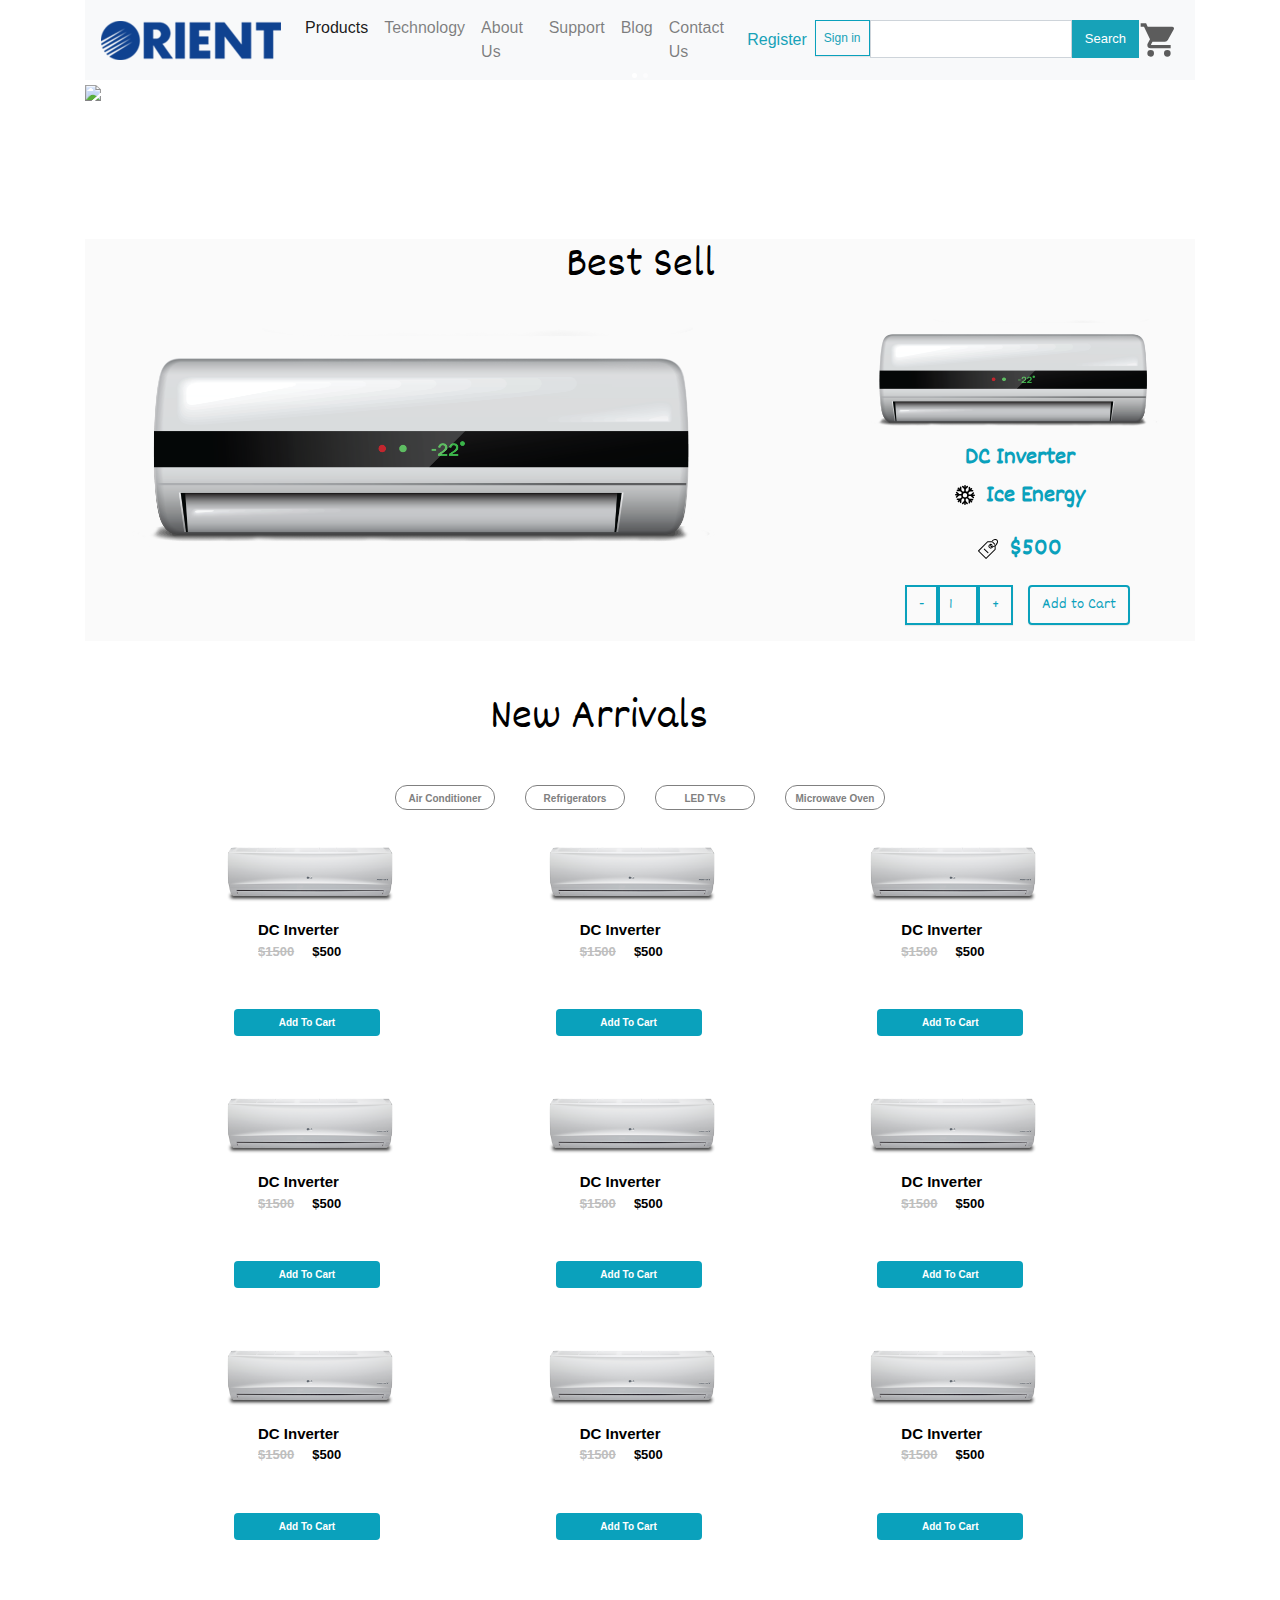
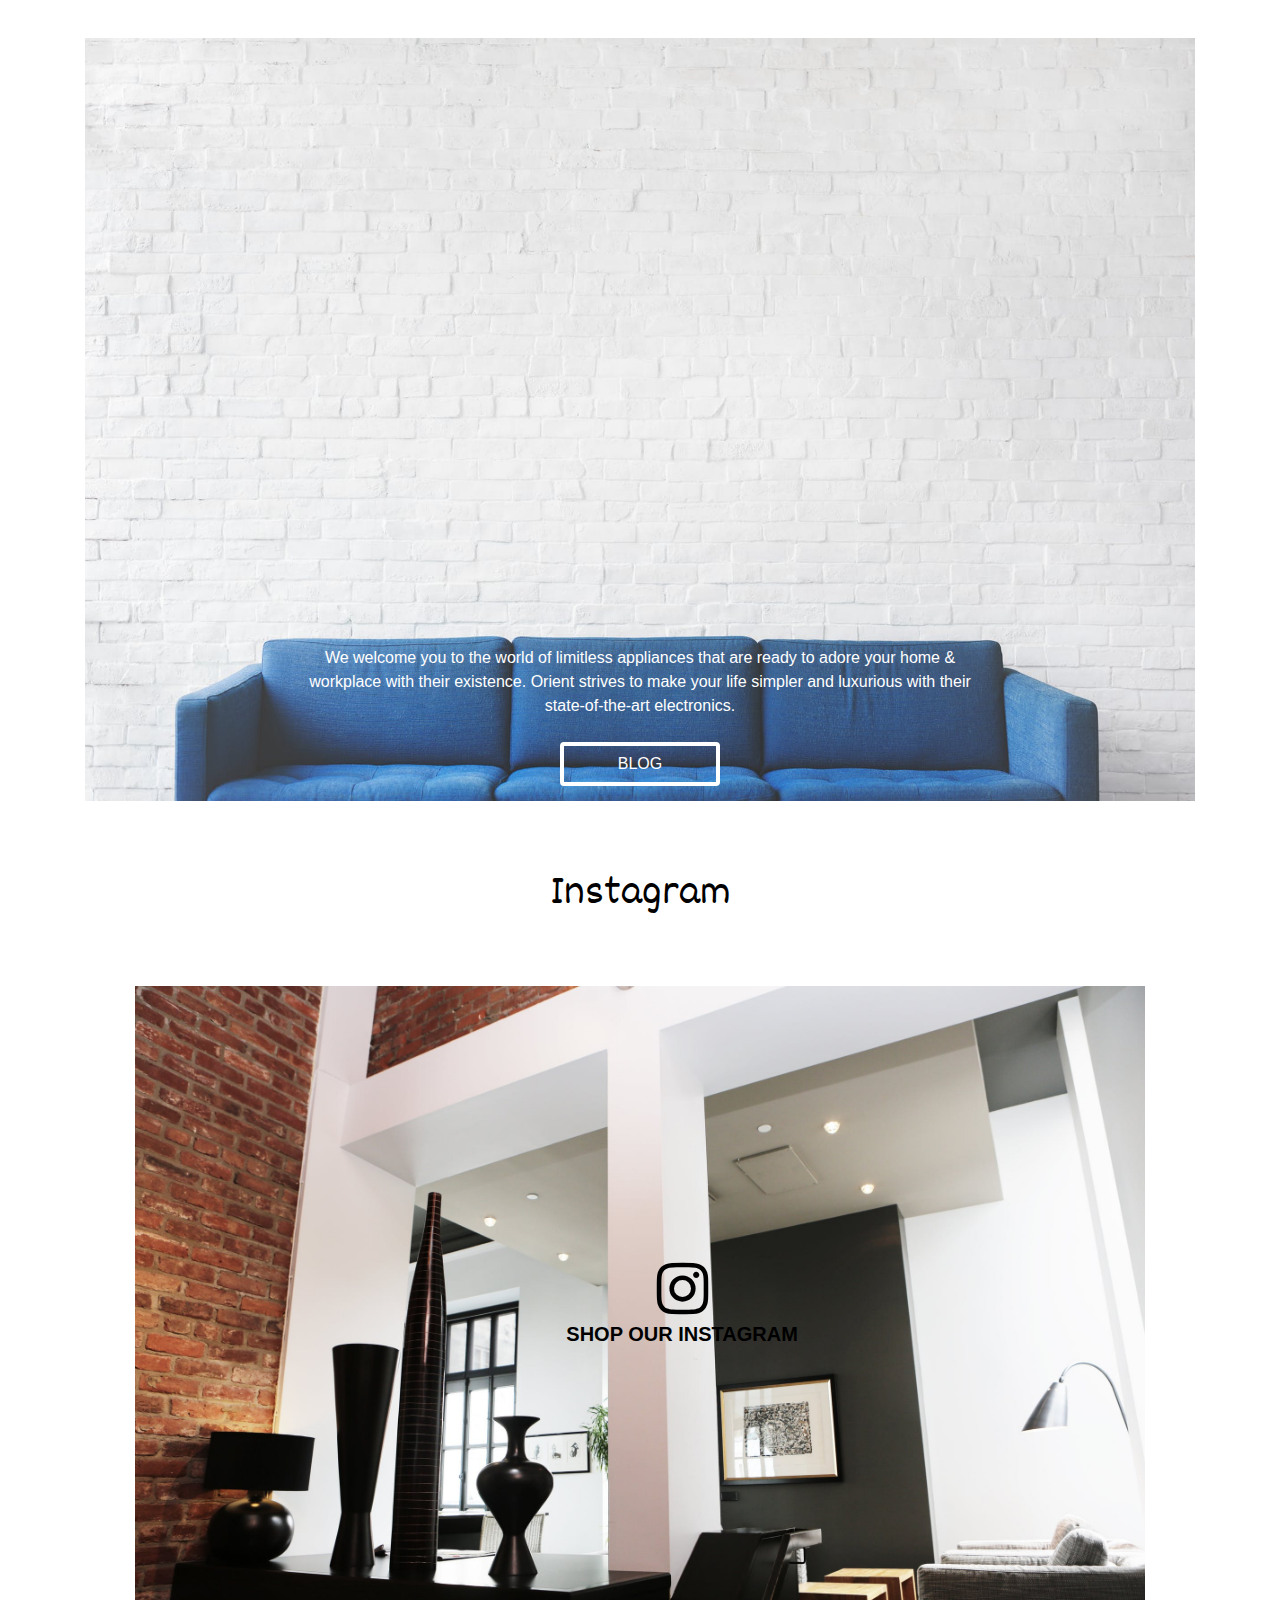
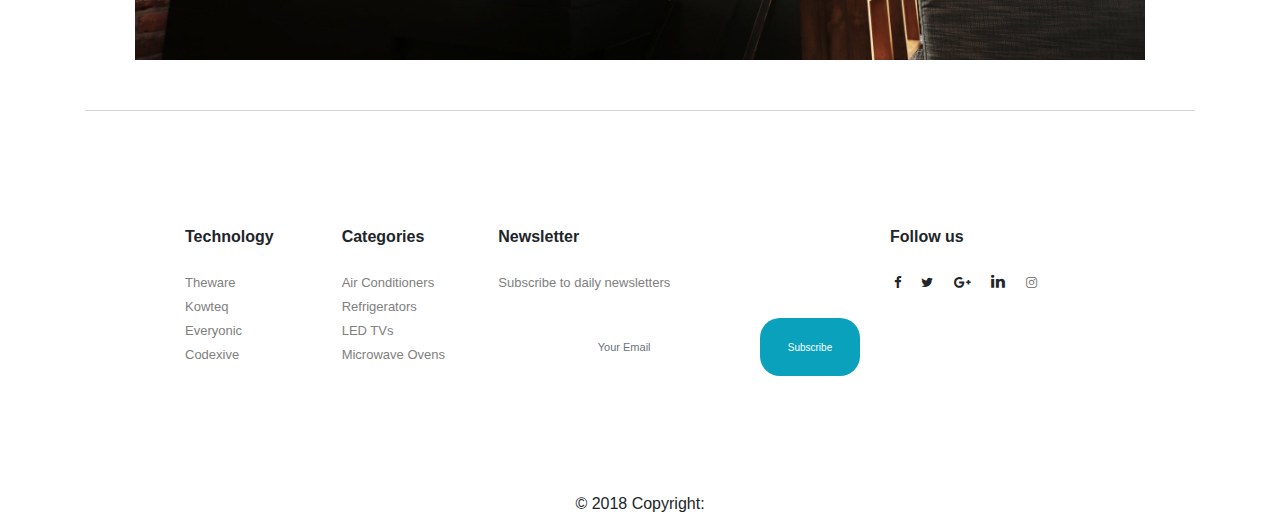
==== index.html @ 78e3f556 "fixes" ====
<!doctype html>
<html class="no-js" lang="">
<head>
    <meta charset="utf-8">
    <meta http-equiv="x-ua-compatible" content="ie=edge">
    <title> BrainX Website Design</title>
    <meta name="description" content="">
    <meta name="viewport" content="width=device-width, initial-scale=1, shrink-to-fit=no">
    <link rel="manifest" href="site.webmanifest">
    <link rel="apple-touch-icon" href="img/icon.png">
    <link rel="stylesheet" href="https://maxcdn.bootstrapcdn.com/bootstrap/4.1.3/css/bootstrap.min.css">
    <link rel="stylesheet" href="https://cdnjs.cloudflare.com/ajax/libs/font-awesome/4.7.0/css/font-awesome.min.css">
    <link href='https://fonts.googleapis.com/css?family=Dekko' rel='stylesheet'>
    <link rel="stylesheet" href="css/normalize.css">
    <link rel="stylesheet" href="css/main.css">
    <link rel="stylesheet" href="css/style.css">
    <link rel="stylesheet" href="css/home.css">
</head>
<body>
  <header>
    <div class="container">
      <div class="navbar navbar-expand-sm bg-light navbar-light shadow-sm main-nav">
        <div class="navbar-header">
          <a class="navbar-brand" href="#">
            <img src="logo.png">
          </a>
        </div>
        <button class="navbar-toggler" type="button" data-toggle="collapse" data-target="#collapsibleNavbar">
          <span class="navbar-toggler-icon"></span>
        </button>
        <div class="collapse navbar-collapse" id="collapsibleNavbar">
          <ul class="navbar-nav">
            <li id="products" class="nav-item">
              <a class="nav-link active" href="#">Products</a>
            </li>
            <li class="nav-item">
              <a class="nav-link" href="#">Technology</a>
            </li>
            <li class="nav-item">
              <a class="nav-link" href="#">About Us</a>
            </li>
            <li class="nav-item">
              <a class="nav-link" href="#">Support</a>
            </li>
            <li class="nav-item">
              <a class="nav-link" href="#">Blog</a>
            </li>
            <li class="nav-item">
              <a class="nav-link" href="#">Contact Us</a>
            </li>
          </ul>
          <ul class="navbar-nav ml-auto">
            <li class="nav-item">
              <a class="nav-link text-info" href="#">Register</a>
            </li>
            <li class="nav-item">
              <button class="btn no-border-radius nav-link text-info signin-btn">Sign in</button>
            </li>
            <li class="nav-item">
              <div class="input-group">
                <input type="text" class="form-control no-border-radius">
                <button class="btn btn-info no-border-radius search-btn" type="submit">Search</button>
              </div>
            </li>
            <li class="navbar-item">
              <a href="#">
                <img src="img/cart.svg" style="width:40px;">
              </a>
            </li>
          </ul>
        </div>
      </div>
    </div>
  </header>
  <main>
    <div class="container">
      <div id="items" style="display:none;">
        <div class="navbar navbar-expand-sm bg-light navbar-light products-nav">
          <ul class="navbar-nav">
            <li class="nav-item products-navbar-item">
              <a class="nav-link active" href="#">
                <img class="product-img" src="img/airconditioner3.png">
                Air Conditioner
              </a>
            </li>
            <li class="nav-item products-navbar-item">
              <a class="nav-link" href="#">
                <img class="product-img" src="img/refrigerator.png">
                Refrigerator
              </a>
            </li>
            <li class="nav-item products-navbar-item">
              <a class="nav-link" href="#">
                <img class="product-img" src="img/led.png">
                LED TV
              </a>
            </li>
          </ul>
        </div>
      </div>
      <div id="demo" class="carousel slide" data-ride="carousel">
        <ul class="carousel-indicators">
          <li  data-target="#demo" data-slide-to="0" class="active"></li>
          <li data-target="#demo" data-slide-to="1"></li>
        </ul>
        <div class="carousel-inner">
          <div class="carousel-item active">
            <picture>
              <source media="(max-width: 650px)" srcset="img/header_image.png">
              <img src="img/header_image@2x.png">
            </picture>
            <div class="text-block">
              DC Inverter
              <div class="carousel-heading">
                Ice Energy
              </div>
              <div class="carousel-heading">
                $500
              </div>
              <div>
                <button class="btn btn-primary add">Add To Cart</button>
              </div>
            </div>
            <div class="carousel-caption">
              We welcome you to the world of limitless appliances that are ready to adore your home & workplace
              with their existence. Orient strives to make your life simpler and luxurious with their state-of-the-art electronics.
            </div>
          </div>
          <div class="carousel-item carousel-blog">
            <img src="img/blog.jpeg"  height="500" alt="image">
            <div class="text-block">
              DC Inverter
              <div class="carousel-heading">
                Ice Energy
              </div>
              <div class="carousel-heading">
                $500
              </div>
              <div>
                <button class="btn btn-primary add">Add To Cart</button>
              </div>
            </div>
            <div class="carousel-caption">
              We welcome you to the world of limitless appliances that are ready to adore your home & workplace
              with their existence. Orient strives to make your life simpler and luxurious with their state-of-the-art electronics.
            </div>
          </div>
        </div>
      </div>
      <br/>
      <div class="best-sell">
        <div>
          <h3 class="new-heading">
            Best Sell
          </h3>
        </div>
        <div class="row justify-content-center">
          <div class="col-md-8 col-12">
            <div>
            <img class="best-sell-item" src="img/img2@2x.png">
            </div>
          </div>
          <div class="col-md-4 col-12">
            <figure>
              <img src="img/img2.png">
              <figcaption class="best-item-text justify-content-center">
                  DC Inverter
                  <br/>
                  <p><img class="item-icon" src="img/ice.svg">&nbsp Ice Energy </p>
                  <p><img class="item-icon" src="img/tag.svg">&nbsp $500 </p>
                    <ul class="pagination">
                      <li><button class="btn no-border-radius inc_dec" id="minus">-</button></li>
                      <li>
                        <input class="no-border-radius inc_dec" type="number" id="quantity" name="quantity" value="1" style="width:40px;  height:40px; text-align:center;" readonly></input>
                      </li>
                      <li><button id="plus" class="btn no-border-radius inc_dec">+</button></li>
                      <li class="btn add-to-cart"  > Add to Cart</li>
                    </ul>
                </figcaption>
            </figure>
                </div>
        </div>
      </div>
      <div class="new-items">
        <h4 class="new-heading">New Arrivals</h4>
        <nav class="navbar navbar-expand-sm shadow-sm justify-content-center new-arrivals-navbar" >
          <ul id="pills" class="nav nav-pills">
            <li class="nav-item">
              <a>
              Air Conditioner
              </a>
            </li>
            <li class="nav-item">
              <a>
              Refrigerators
              </a>
            </li>
            <li class="nav-item">
              <a>
              LED TVs
              </a>
            </li>
            <li class="nav-item">
              <a>
              Microwave Oven
              </a>
            </li>
          </ul>
        </nav>
        <div class="row justify-content-center">
          <div class="col-md-4 col-12 col-sm-6 newarrival justify-content-center">
            <div>
              <img src="img/airconditioner3.png" >
            </div>
            <div>
              <div class=" mt-2 ml-5 new-item-description">
                DC Inverter
                <div class="price">
                  <strike>$1500</strike>
                  &nbsp &nbsp $500
                </div>
              </div>
              <button class="btn btn-default new-items-btn mt-5 ml-4 mb-5">
                Add  To Cart
              </button>
            </div>
          </div>
          <div class="col-md-4 col-12 col-sm-6 newarrival justify-content-center">
            <div>
              <img src="img/airconditioner3.png" >
            </div>
            <div>
              <div class=" mt-2 ml-5 new-item-description">
                DC Inverter
                <div class="price">
                  <strike>$1500</strike>
                  &nbsp &nbsp $500
                </div>
              </div>
              <button class="btn btn-default new-items-btn mt-5 ml-4 mb-5">
                Add  To Cart
              </button>
            </div>
          </div>
          <div class="col-md-4 col-12 col-sm-6 newarrival justify-content-center">
            <div>
              <img src="img/airconditioner3.png" >
            </div>
            <div>
              <div class=" mt-2 ml-5 new-item-description">
                DC Inverter
                <div class="price">
                  <strike>$1500</strike>
                  &nbsp &nbsp $500
                </div>
              </div>
              <button class="btn btn-default new-items-btn mt-5 ml-4 mb-5">
                Add  To Cart
              </button>
            </div>
          </div>
        </div>
        <div class="row justify-content-center">
          <div class="col-md-4 col-12 col-sm-6 newarrival justify-content-center">
            <div>
              <img src="img/airconditioner3.png" >
            </div>
            <div>
              <div class=" mt-2 ml-5 new-item-description">
                DC Inverter
                <div class="price">
                  <strike>$1500</strike>
                  &nbsp &nbsp $500
                </div>
              </div>
              <button class="btn btn-default new-items-btn mt-5 ml-4 mb-5">
                Add  To Cart
              </button>
            </div>
          </div>
          <div class="col-md-4 col-12 col-sm-6 newarrival justify-content-center">
            <div>
              <img src="img/airconditioner3.png" >
            </div>
            <div>
              <div class=" mt-2 ml-5 new-item-description">
                DC Inverter
                <div class="price">
                  <strike>$1500</strike>
                  &nbsp &nbsp $500
                </div>
              </div>
              <button class="btn btn-default new-items-btn mt-5 ml-4 mb-5">
                Add  To Cart
              </button>
            </div>
          </div>
          <div class="col-md-4 col-12 col-sm-6 newarrival justify-content-center">
            <div>
              <img src="img/airconditioner3.png" >
            </div>
            <div>
              <div class=" mt-2 ml-5 new-item-description">
                DC Inverter
                <div class="price">
                  <strike>$1500</strike>
                  &nbsp &nbsp $500
                </div>
              </div>
              <button class="btn btn-default new-items-btn mt-5 ml-4 mb-5">
                Add  To Cart
              </button>
            </div>
          </div>
        </div>
        <div class="row justify-content-center">
          <div class="col-md-4 col-12 col-sm-6 newarrival justify-content-center">
            <div>
              <img src="img/airconditioner3.png" >
            </div>
            <div>
              <div class=" mt-2 ml-5 new-item-description">
                DC Inverter
                <div class="price">
                  <strike>$1500</strike>
                  &nbsp &nbsp $500
                </div>
              </div>
              <button class="btn btn-default new-items-btn mt-5 ml-4 mb-5">
                Add  To Cart
              </button>
            </div>
          </div>
          <div class="col-md-4 col-12 col-sm-6 newarrival justify-content-center">
            <div>
              <img src="img/airconditioner3.png" >
            </div>
            <div>
              <div class=" mt-2 ml-5 new-item-description">
                DC Inverter
                <div class="price">
                  <strike>$1500</strike>
                  &nbsp &nbsp $500
                </div>
              </div>
              <button class="btn btn-default new-items-btn mt-5 ml-4 mb-5">
                Add  To Cart
              </button>
            </div>
          </div>
          <div class="col-md-4 col-12 col-sm-6 newarrival justify-content-center">
            <div>
              <img src="img/airconditioner3.png" >
            </div>
            <div>
              <div class=" mt-2 ml-5 new-item-description">
                DC Inverter
                <div class="price">
                  <strike>$1500</strike>
                  &nbsp &nbsp $500
                </div>
              </div>
              <button class="btn btn-default new-items-btn mt-5 ml-4 mb-5">
                Add  To Cart
              </button>
            </div>
          </div>
        </div>
      </div>

      <div class="blog">
        <img src="img/blog.jpeg" style="max-width:100%;" >
        <div class="blog-caption">
          We welcome you to the world of limitless appliances that are ready to adore your home & workplace
          with their existence. Orient strives to make your life simpler and luxurious with their state-of-the-art electronics.
          <br />
          <br />
          <button class="btn btn-default blog-btn">BLOG</button>
        </div>
      </div>
      <div class="instagram mt-2">
        <h4 class="new-heading mt-2">Instagram</h4>
        <img class="insta-background mt-5" src="img/instagram.jpg">
        <p class="btn-floating btn-instagram mx-1 insta-icon">
          <i class="fa fa-instagram fa-3x"> </i>
          <br/>
          SHOP OUR INSTAGRAM
        </p>
      </div>
    </div>
  </main>
  <div class="container" style="clear:both; ">
    <footer class="page-footer font-small" style="border-top: 1px solid lightgray;">
      <div class="text-center text-md-left" style=" padding:100px;">
        <div class="row">
          <div class="col-md-2 mx-auto">
            <h6 class="font-weight-bold mt-3 mb-4" >Technology</h6>
            <ul class="list-unstyled">
              <li>
                <a class="footer-item" href="#">Theware</a>
              </li>
              <li>
                <a class="footer-item" href="#">Kowteq</a>
              </li>
              <li>
                <a class="footer-item" href="#">Everyonic</a>
              </li>
              <li>
                <a class="footer-item" href="#">Codexive</a>
              </li>
            </ul>
          </div>
          <hr class="clearfix w-100 d-md-none">
          <div class="col-md-2 mx-auto">
            <h6 class="font-weight-bold mt-3 mb-4">Categories</h6>
            <ul class="list-unstyled">
              <li>
                <a class="footer-item" href="#">Air Conditioners</a>
              </li>
              <li>
                <a class="footer-item" href="#">Refrigerators</a>
              </li>
              <li>
                <a class="footer-item" href="#">LED TVs</a>
              </li>
              <li>
                <a class="footer-item" href="#">Microwave Ovens</a>
              </li>
            </ul>
          </div>
          <hr class="clearfix w-100 d-md-none">
          <div class="col-md-5 col-12 mx-auto">
            <h6 class="font-weight-bold mt-3 mb-4">Newsletter</h6>
            <ul class="list-unstyled">
              <li>
                <a class="footer-item" href="#">Subscribe to daily newsletters</a>
              </li>
              <li>
                <div class="input-group mt-4 footer-item">
                  <input type="text" class="form-control shadow-sm subscribe-email" placeholder="Your Email">
                  <button class="btn btn-default shadow-sm subscribe-button">Subscribe</button>
                </div>
              </li>
            </ul>
          </div>
          <hr class="clearfix w-100 d-md-none">
          <div class="col-md-3 justify-content-center">
            <h6 class="font-weight-bold mt-3 mb-4">Follow us</h6>
            <ul class="list-unstyled list-inline">
              <li class="list-inline-item">
                <a class="btn-floating btn-fb mx-1 footer-item">
                  <i class="fa fa-facebook"> </i>
                </a>
              </li>
              <li class="list-inline-item">
                <a class="btn-floating btn-tw mx-1 footer-item">
                  <i class="fa fa-twitter"> </i>
                </a>
              </li>
              <li class="list-inline-item">
                <a class="btn-floating btn-gplus mx-1 footer-item">
                  <i class="fa fa-google-plus"> </i>
                </a>
              </li>
              <li class="list-inline-item">
                <a class="btn-floating btn-li mx-1">
                  <i class="fa fa-linkedin"> </i>
                </a>
              </li>
              <li class="list-inline-item footer-item">
                <a class="btn-floating btn-instagram mx-1">
                  <i class="fa fa-instagram"> </i>
                </a>
              </li>
            </ul>
          </div>
        </div>
      </div>
      <div class="footer-copyright text-center">© 2018 Copyright:
      </div>
    </footer>
  </div>
  <script src="js/vendor/modernizr-3.6.0.min.js"></script>
  <script src="https://code.jquery.com/jquery-3.3.1.min.js" integrity="sha256-FgpCb/KJQlLNfOu91ta32o/NMZxltwRo8QtmkMRdAu8=" crossorigin="anonymous"></script>
  <script>window.jQuery || document.write('<script src="js/vendor/jquery-3.3.1.min.js"><\/script>')</script>
  <script src="js/plugins.js"></script>
  <script src="js/main.js"></script>
  <script>
      $(document).ready(function() {
          $("#products").hover(function () {
              document.getElementById("items").style.display = 'block';
          });
          $("#items").click(function () {
              document.getElementById("items").style.display = 'none';
          });
          $("#minus").click(function () {
              var qty=$('#quantity').val();
              if(qty>1) {
                  document.getElementById("quantity").stepDown(1);
              }
          });
          $("#plus").click(function () {
              document.getElementById("quantity").stepUp(1);
          });
      });
      window.ga = function () { ga.q.push(arguments) }; ga.q = []; ga.l = +new Date;
      ga('create', 'UA-XXXXX-Y', 'auto'); ga('send', 'pageview')
  </script>
  <script src="https://www.google-analytics.com/analytics.js" async defer></script>
  <script src="https://ajax.googleapis.com/ajax/libs/jquery/3.3.1/jquery.min.js"></script>
  <script src="https://cdnjs.cloudflare.com/ajax/libs/popper.js/1.14.3/umd/popper.min.js"></script>
  <script src="https://maxcdn.bootstrapcdn.com/bootstrap/4.1.3/js/bootstrap.min.js"></script>
</body>
</html>
---- css/main.css ----
/*! HTML5 Boilerplate v6.1.0 | MIT License | https://html5boilerplate.com/ */

/*
 * What follows is the result of much research on cross-browser styling.
 * Credit left inline and big thanks to Nicolas Gallagher, Jonathan Neal,
 * Kroc Camen, and the H5BP dev community and team.
 */

/* ==========================================================================
   Base styles: opinionated defaults
   ========================================================================== */

html {
    color: #222;
    font-size: 1em;
    line-height: 1.4;
}

/*
 * Remove text-shadow in selection highlight:
 * https://twitter.com/miketaylr/status/12228805301
 *
 * Vendor-prefixed and regular ::selection selectors cannot be combined:
 * https://stackoverflow.com/a/16982510/7133471
 *
 * Customize the background color to match your design.
 */

::-moz-selection {
    background: #b3d4fc;
    text-shadow: none;
}


::selection {
    background: #b3d4fc;
    text-shadow: none;
}

/*
 * A better looking default horizontal rule
 */






hr {
    display: block;
    height: 1px;
    border: 0;
    border-top: 1px solid #ccc;
    margin: 1em 0;
    padding: 0;
}

/*
 * Remove the gap between audio, canvas, iframes,
 * images, videos and the bottom of their containers:
 * https://github.com/h5bp/html5-boilerplate/issues/440
 */

audio,
canvas,
iframe,
img,
svg,
video {
    vertical-align: middle;
}

/*
 * Remove default fieldset styles.
 */

fieldset {
    border: 0;
    margin: 0;
    padding: 0;
}

/*
 * Allow only vertical resizing of textareas.
 */

textarea {
    resize: vertical;
}

/* ==========================================================================
   Browser Upgrade Prompt
   ========================================================================== */

.browserupgrade {
    margin: 0.2em 0;
    background: #ccc;
    color: #000;
    padding: 0.2em 0;
}

/* ==========================================================================
   Author's custom styles
   ========================================================================== */

















/* ==========================================================================
   Helper classes
   ========================================================================== */

/*
 * Hide visually and from screen readers
 */

.hidden {
    display: none !important;
}

/*
 * Hide only visually, but have it available for screen readers:
 * https://snook.ca/archives/html_and_css/hiding-content-for-accessibility
 *
 * 1. For long content, line feeds are not interpreted as spaces and small width
 *    causes content to wrap 1 word per line:
 *    https://medium.com/@jessebeach/beware-smushed-off-screen-accessible-text-5952a4c2cbfe
 */

.visuallyhidden {
    border: 0;
    clip: rect(0 0 0 0);
    height: 1px;
    margin: -1px;
    overflow: hidden;
    padding: 0;
    position: absolute;
    width: 1px;
    white-space: nowrap; /* 1 */
}

/*
 * Extends the .visuallyhidden class to allow the element
 * to be focusable when navigated to via the keyboard:
 * https://www.drupal.org/node/897638
 */

.visuallyhidden.focusable:active,
.visuallyhidden.focusable:focus {
    clip: auto;
    height: auto;
    margin: 0;
    overflow: visible;
    position: static;
    width: auto;
    white-space: inherit;
}

/*
 * Hide visually and from screen readers, but maintain layout
 */

.invisible {
    visibility: hidden;
}

/*
 * Clearfix: contain floats
 *
 * For modern browsers
 * 1. The space content is one way to avoid an Opera bug when the
 *    `contenteditable` attribute is included anywhere else in the document.
 *    Otherwise it causes space to appear at the top and bottom of elements
 *    that receive the `clearfix` class.
 * 2. The use of `table` rather than `block` is only necessary if using
 *    `:before` to contain the top-margins of child elements.
 */

.clearfix:before,
.clearfix:after {
    content: " "; /* 1 */
    display: table; /* 2 */
}

.clearfix:after {
    clear: both;
}

/* ==========================================================================
   EXAMPLE Media Queries for Responsive Design.
   These examples override the primary ('mobile first') styles.
   Modify as content requires.
   ========================================================================== */


}
@media only screen and (min-width: 35em) {
    /* Style adjustments for viewports that meet the condition */
}
@media only screen and (max-width:768px) {
    .footer-button {
        font-size:8px;
        border-radius:20px;
    }
    .text-block {
        position: absolute;
        bottom: 80px;
        right: auto;
        color: white;
        padding-left: 10px;
        padding-right: 10px;
        font-family:Dekko;
        font-weight: normal;
        font-size:20px;
        font-style: normal;
        font-stretch: normal;
        line-height: 1.41;
        letter-spacing: normal;
        text-align: left;
    }
    .carousel-caption {
        font-size:10px;
        margin-left:11%;
    }
}

@media print,
       (-webkit-min-device-pixel-ratio: 1.25),
       (min-resolution: 1.25dppx),
       (min-resolution: 120dpi) {
    /* Style adjustments for high resolution devices */
}

/* ==========================================================================
   Print styles.
   Inlined to avoid the additional HTTP request:
   https://www.phpied.com/delay-loading-your-print-css/
   ========================================================================== */

@media print {
    *,
    *:before,
    *:after {
        background: transparent !important;
        color: #000 !important; /* Black prints faster */
        -webkit-box-shadow: none !important;
        box-shadow: none !important;
        text-shadow: none !important;
    }

    a,
    a:visited {
        text-decoration: underline;
    }

    a[href]:after {
        content: " (" attr(href) ")";
    }

    abbr[title]:after {
        content: " (" attr(title) ")";
    }

    /*
     * Don't show links that are fragment identifiers,
     * or use the `javascript:` pseudo protocol
     */

    a[href^="#"]:after,
    a[href^="javascript:"]:after {
        content: "";
    }

    pre {
        white-space: pre-wrap !important;
    }
    pre,
    blockquote {
        border: 1px solid #999;
        page-break-inside: avoid;
    }

    /*
     * Printing Tables:
     * http://css-discuss.incutio.com/wiki/Printing_Tables
     */

    thead {
        display: table-header-group;
    }

    tr,
    img {
        page-break-inside: avoid;
    }

    p,
    h2,
    h3 {
        orphans: 3;
        widows: 3;
    }

    h2,
    h3 {
        page-break-after: avoid;
    }
}
---- css/style.css ----
/* general */


.add-to-cart {
    box-shadow: 0 1px 1px 0 rgba(0, 0, 0, 0.08);
    border: solid 2px #0aa1bc;
    color:#0aa1bc;
    background:transparent;
}
.no-border-radius {
    border-radius:0px;
}
.signin-btn {
    box-shadow: 0 1px 1px 0 rgba(0, 0, 0, 0.08);
    color:#0aa1bc;
    background:transparent;
    font-size:12px;
    border: solid 1px #0aa1bc;
}
.search-btn {
    font-size:13px;
    text-align: center;
}




/* footer */

.footer {
    clear:both;
}
.footer-item
{
    color:gray;
    font-size:13px;
}
.subscribe-button {
    margin-left: 10px;
    background-color:#0aa1bc;
    color:white;
    font-size:10px;
    border-radius:20px;
    padding:4px;
    width:100px;
}
.subscribe-email {
    border-color:white;
    font-size:11px;
    padding:20px;
    text-align:center;
    border-radius:20px;
}
---- css/home.css ----
/* carousel */

.text-block {
    position: absolute;
    bottom: 100px;
    right: auto;
    color: white;
    padding-left: 20px;
    font-family: Dekko;
    font-size: 30px;
}
.carousel-indicators li {
    width: 5px;
    height: 5px;
    border-radius: 100%;
}
.carousel-item img {
    max-width:100%;
}
.carousel-blog {
    color:black;
}
.carousel-blog img {
    width:100%;
    max-width:100%;
}
.carousel-caption{
    font-size:15px;
}
.carousel-heading {
    color:black;
    font-size: 20px;
}

/* best sell */


.best-sell {
    background-color:#fafafa;
}
.item-icon {
    width:20px;
    margin-right:auto;
}
.best-sell h3 {
    margin-top:10%;
    text-align: center;
}
.best-sell-item {
    max-width:100%;
}
.best-sell .add-to-cart {
    margin-left:15px;
}
.inc_dec {
    box-shadow: 0 1px 1px 0 rgba(0, 0, 0, 0.08);
    border: solid 2px #0aa1bc;
    color:#0aa1bc;
    background:transparent;
    text-align: center;
}
.pagination {
    font-size:16px;
    color:white;
    margin-left:60px;
}
.best-item-text {
    font-size:25px;
    font-family:Dekko;
    font-weight:bold;
    color:#0aa1bc;
    text-align:center;

}
/* new arrivals */

.new-items {
    clear:both;
    padding:50px;
}
.item-text {
    font-size:25px;
    font-family:Dekko;
    font-weight:bold;
    color:#0aa1bc;
    text-align:center;

}
.nav-pills .nav-item {
    width:100px;
    font-size:10px;
    height:25px;
    border: 0.5px solid gray;
    color:gray;
    border-radius:12px;
    margin:15px;
    padding:5px;
}
.active {
    border-color:#0aa1bc;
}
#pills li .nav-item .active {
    border:0.5px solid #0aa1bc;
    border-radius:12px;
}
.newarrival {
    display:inline-block;
}
.price {
    font-size:13px;
}
.price strike
{
    color:gray;
    opacity:0.5;
}
.new-item-description {
    color:black;
    font-weight:bold;
    font-size:15px;
    align-right:20px;
}
.new-items .row {
    margin-left:60px;
}
.new-items-btn {

    display:block;
    color:white;
    background-color:#0aa1bc;
    height:15%;
    width:50%;
    font-weight:bold;
    padding:5px;
    font-size:10px;
}
.container .newarrival img{
    width:200px;

}
.new-heading{
    width: 300px;
    height: 63px;
    font-family: Dekko;
    font-size: 45px;
    margin-left:auto;
    margin-right:auto;
    color: #000000;
}
.new-arrivals-navbar {
    font-weight:bold;
    font-size:12px;
    text-align:center;
}

/* blog */

.blog {
    clear:both;
    position:relative;
    text-align:center;
    color:white;
    max-width:100%;
}
.blog-caption {
    position:absolute;
    bottom:2%;
    left:20%;
    right:20%;
    align:center;
}
.blog-btn {
    background:transparent;
    color:white;
    border: 4px solid white;
    width:160px;
}

/* instagram */

.insta-background {
    max-width:100%;
}
.instagram {
    clear:both;
    padding:50px;
    position: relative;
    text-align: center;
    color: black;
}

.insta-icon {
    position:absolute;
    top:50%;
    left:43%;
    font-size:20px;
    font-weight:bold;
}


/* Media Queries
Style adjustments for smaller screens
 */

@media only screen and (max-width:768px) {
    .carousel-caption {
        font-size:10px;
        margin-left:11%;
    }
    .insta-icon {
        font-size:15px;

    }
}
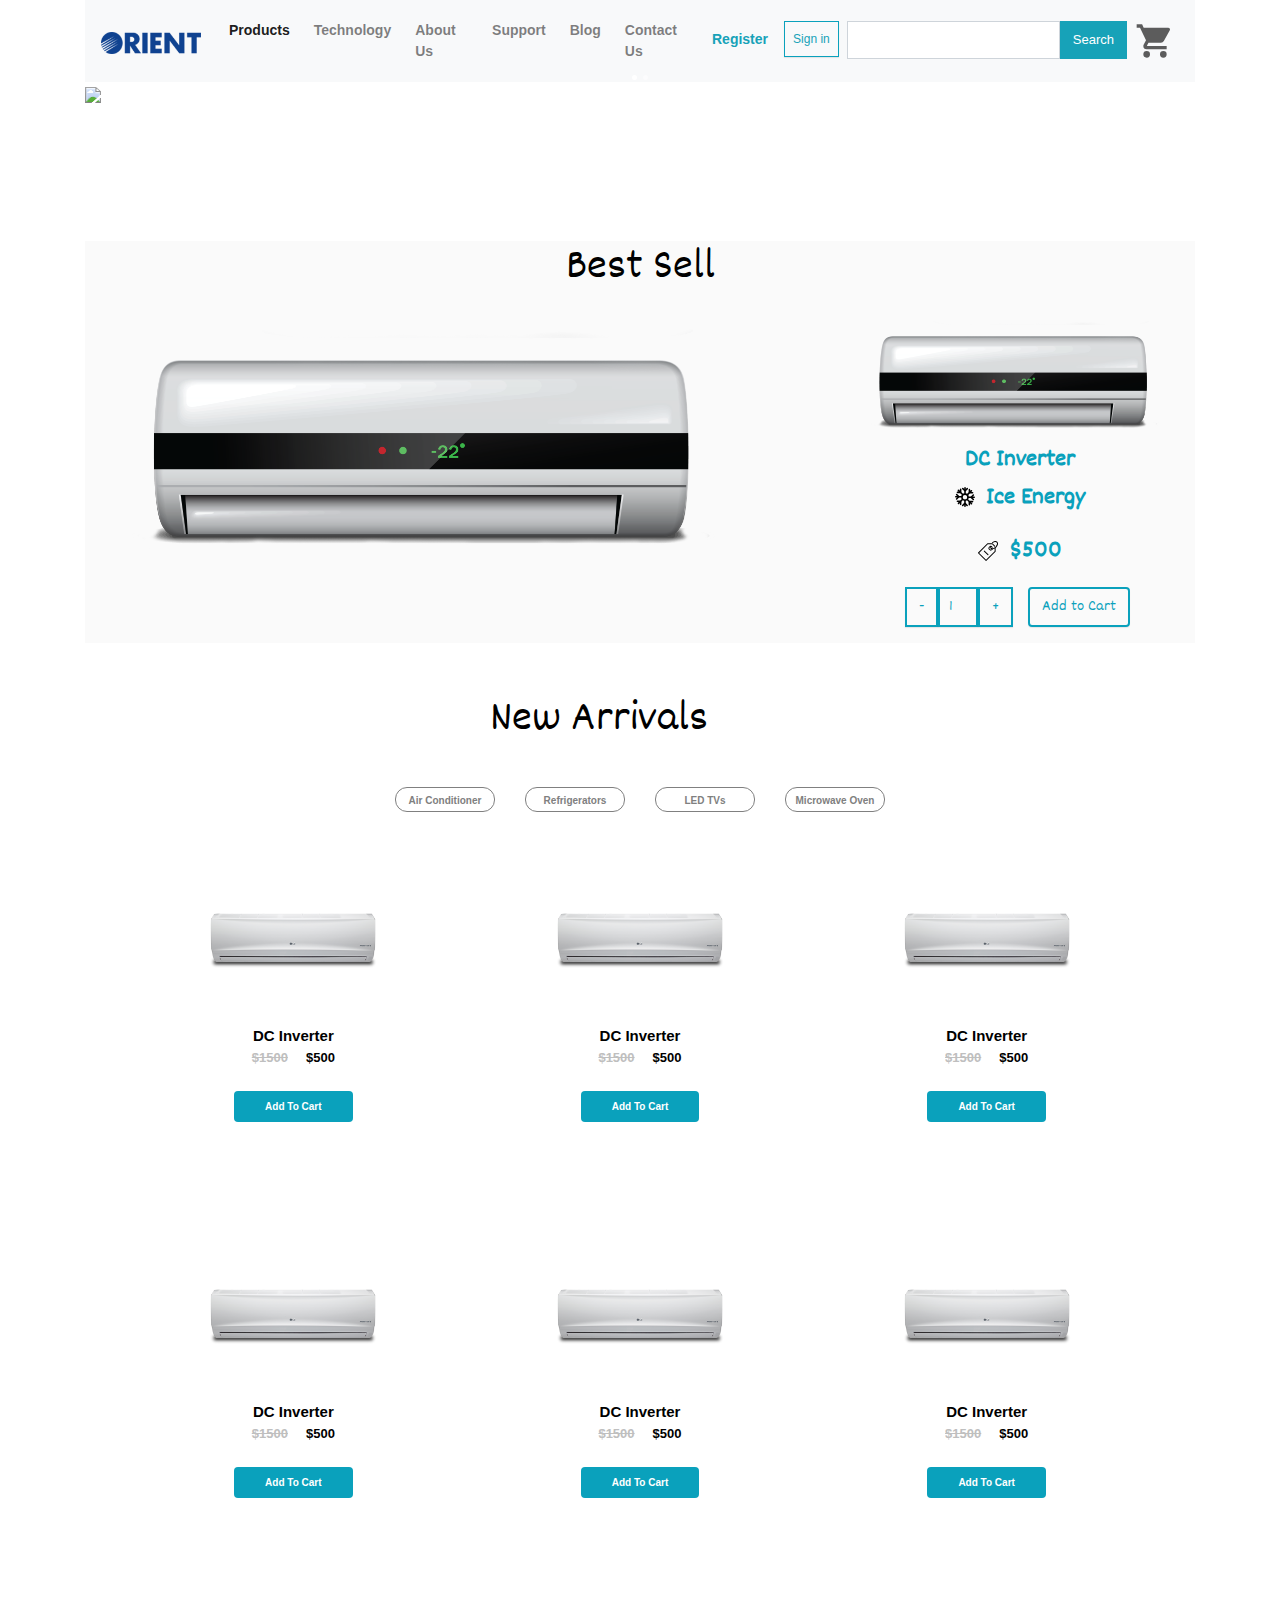
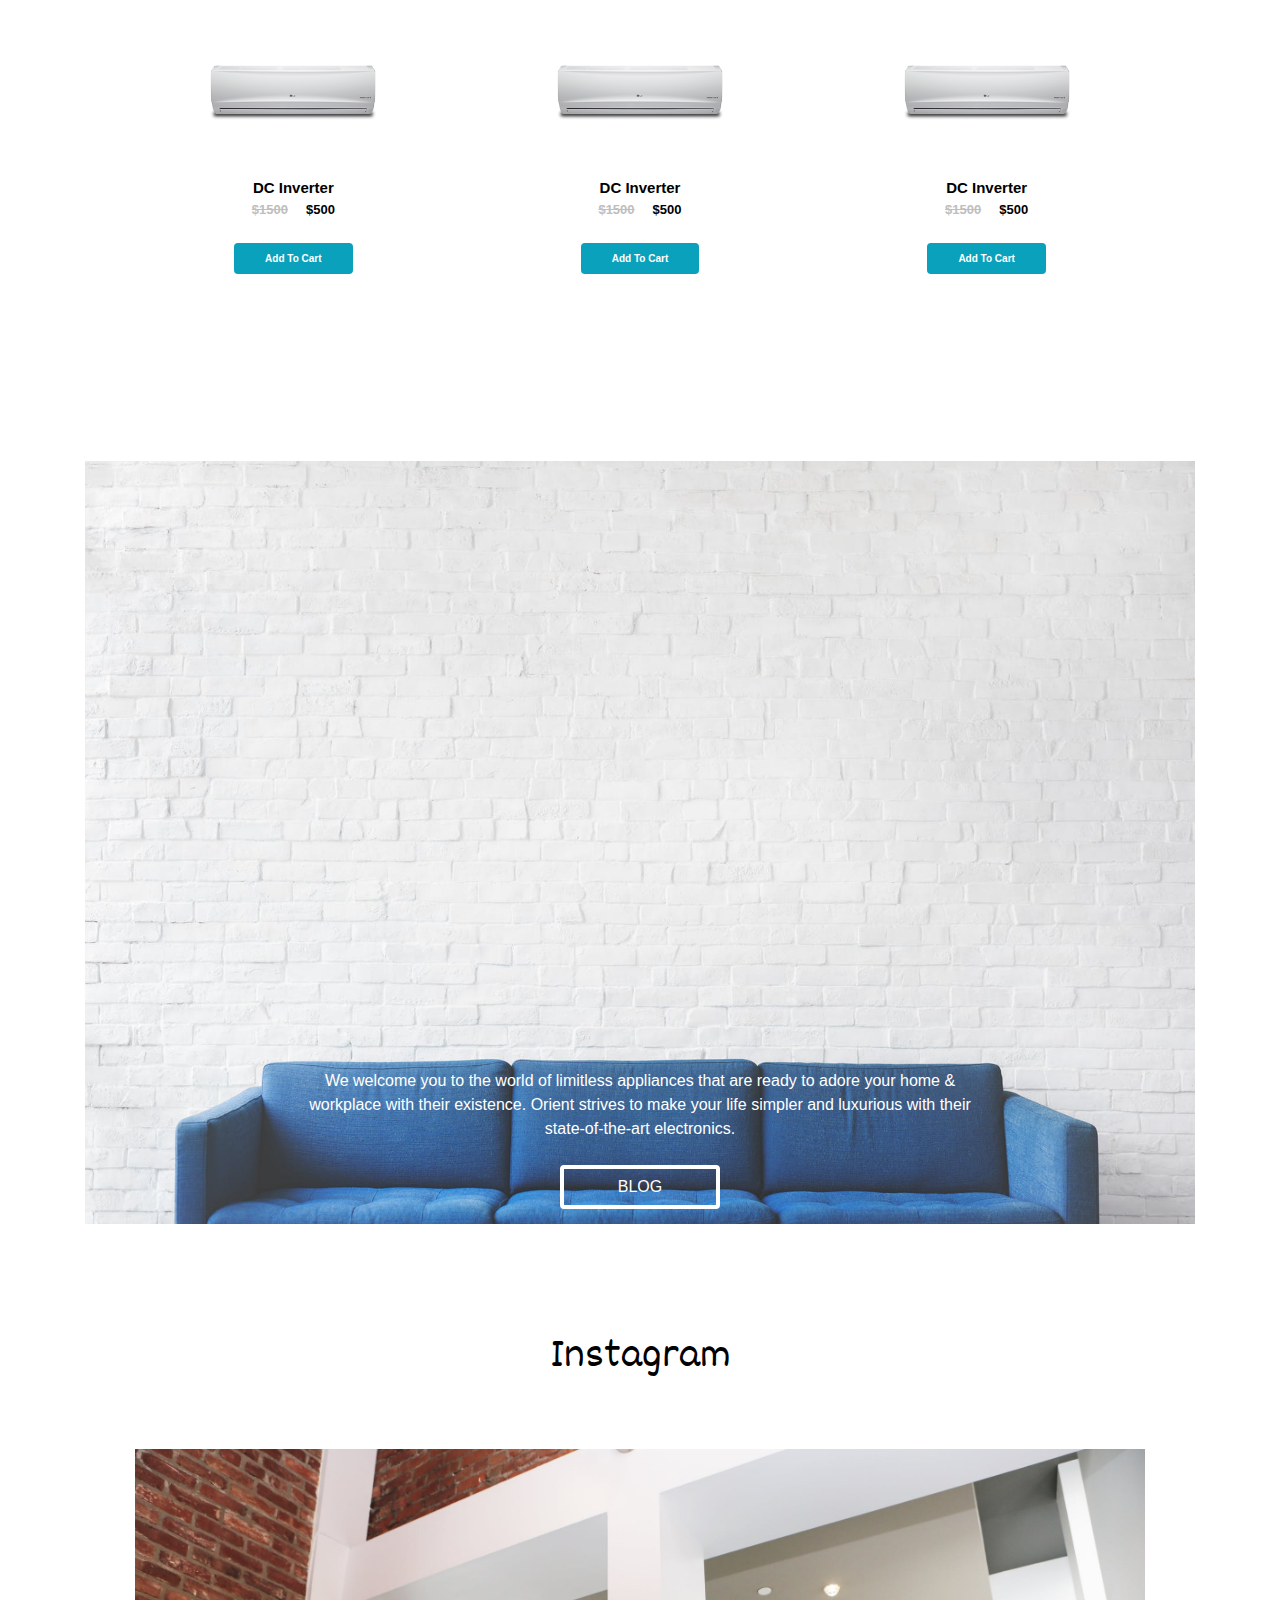
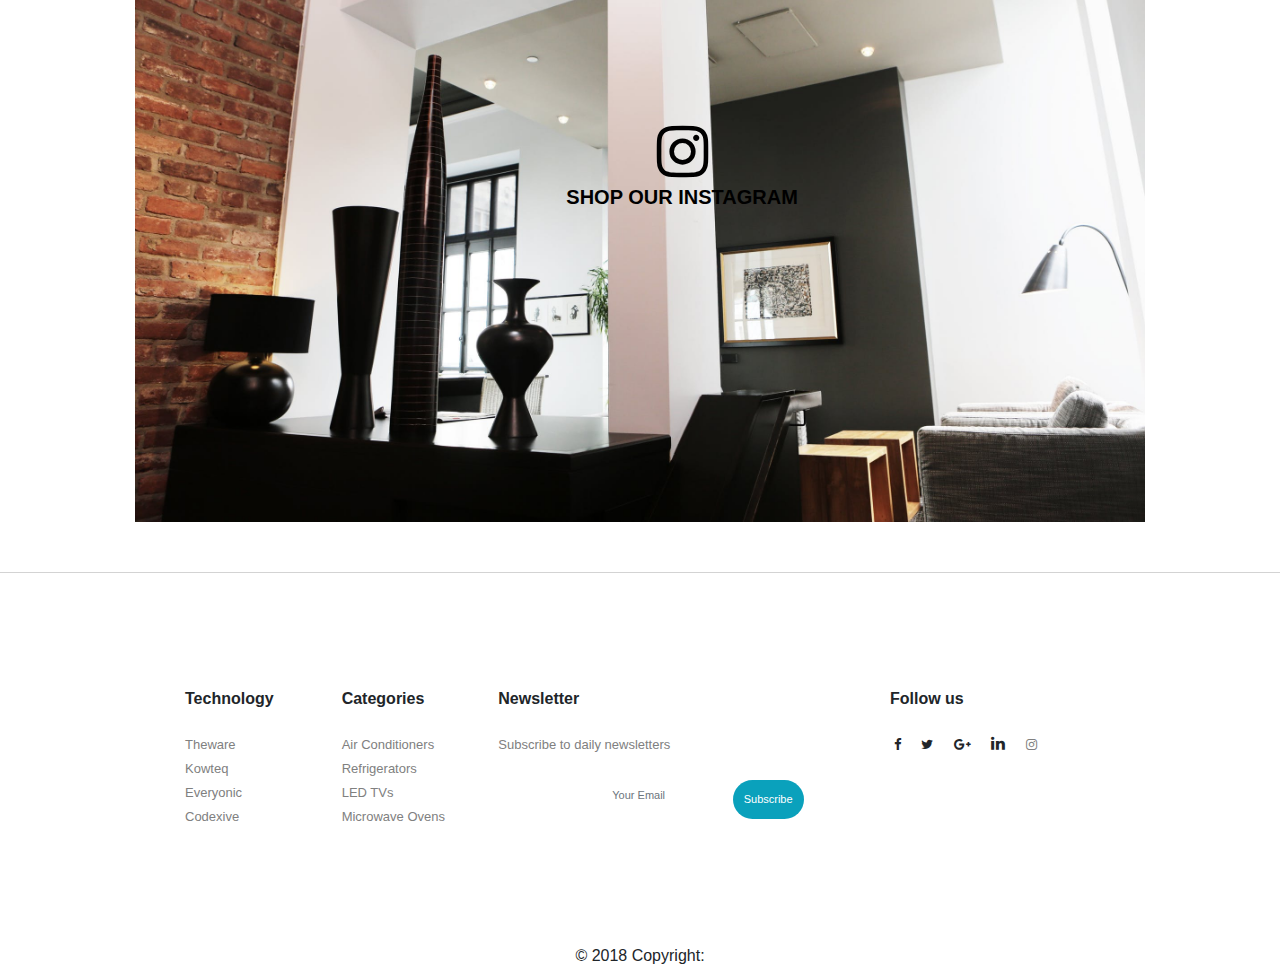
==== commit cee0b1fc: "fixes" ====
--- a/index.html
+++ b/index.html
@@ -22,7 +22,7 @@
       <div class="navbar navbar-expand-sm bg-light navbar-light shadow-sm main-nav">
         <div class="navbar-header">
           <a class="navbar-brand" href="#">
-            <img src="logo.png">
+            <img class="navbar-logo" src="logo.png">
           </a>
         </div>
         <button class="navbar-toggler" type="button" data-toggle="collapse" data-target="#collapsibleNavbar">
@@ -70,34 +70,41 @@
           </ul>
         </div>
       </div>
-    </div>
-  </header>
-  <main>
-    <div class="container">
       <div id="items" style="display:none;">
         <div class="navbar navbar-expand-sm bg-light navbar-light products-nav">
           <ul class="navbar-nav">
             <li class="nav-item products-navbar-item">
-              <a class="nav-link active" href="#">
-                <img class="product-img" src="img/airconditioner3.png">
+              <a class="nav-link active" href="products.html">
+                <div>
+                  <img class="product-img" src="img/airconditioner3.png">
+                </div>
                 Air Conditioner
               </a>
             </li>
             <li class="nav-item products-navbar-item">
               <a class="nav-link" href="#">
-                <img class="product-img" src="img/refrigerator.png">
+                <div>
+                  <img class="product-img" src="img/refrigerator.png">
+                </div>
                 Refrigerator
               </a>
             </li>
             <li class="nav-item products-navbar-item">
               <a class="nav-link" href="#">
-                <img class="product-img" src="img/led.png">
+                <div>
+                  <img class="product-img" src="img/led.png">
+                </div>
                 LED TV
               </a>
             </li>
           </ul>
         </div>
       </div>
+    </div>
+  </header>
+
+  <main>
+    <div class="container">
       <div id="demo" class="carousel slide" data-ride="carousel">
         <ul class="carousel-indicators">
           <li  data-target="#demo" data-slide-to="0" class="active"></li>
@@ -157,218 +164,219 @@
         <div class="row justify-content-center">
           <div class="col-md-8 col-12">
             <div>
-            <img class="best-sell-item" src="img/img2@2x.png">
+              <img class="best-sell-item" src="img/img2@2x.png">
             </div>
           </div>
           <div class="col-md-4 col-12">
             <figure>
               <img src="img/img2.png">
               <figcaption class="best-item-text justify-content-center">
-                  DC Inverter
-                  <br/>
-                  <p><img class="item-icon" src="img/ice.svg">&nbsp Ice Energy </p>
-                  <p><img class="item-icon" src="img/tag.svg">&nbsp $500 </p>
-                    <ul class="pagination">
-                      <li><button class="btn no-border-radius inc_dec" id="minus">-</button></li>
-                      <li>
-                        <input class="no-border-radius inc_dec" type="number" id="quantity" name="quantity" value="1" style="width:40px;  height:40px; text-align:center;" readonly></input>
-                      </li>
-                      <li><button id="plus" class="btn no-border-radius inc_dec">+</button></li>
-                      <li class="btn add-to-cart"  > Add to Cart</li>
-                    </ul>
-                </figcaption>
+                DC Inverter
+                <br/>
+                <p><img class="item-icon" src="img/ice.svg">&nbsp Ice Energy </p>
+                <p><img class="item-icon" src="img/tag.svg">&nbsp $500 </p>
+                <ul class="pagination">
+                  <li><button class="btn no-border-radius inc_dec" id="minus">-</button></li>
+                  <li>
+                    <input class="no-border-radius inc_dec" type="number" id="quantity" name="quantity" value="1" style="width:40px;  height:40px; text-align:center;"></input>
+                  </li>
+                  <li><button id="plus" class="btn no-border-radius inc_dec">+</button></li>
+                  <li class="btn add-to-cart"  > Add to Cart</li>
+                </ul>
+              </figcaption>
             </figure>
-                </div>
-        </div>
-      </div>
-      <div class="new-items">
+          </div>
+        </div>
+      </div>
+      <div class="newarrival">
         <h4 class="new-heading">New Arrivals</h4>
-        <nav class="navbar navbar-expand-sm shadow-sm justify-content-center new-arrivals-navbar" >
-          <ul id="pills" class="nav nav-pills">
+        <nav class="navbar navbar-expand-sm shadow-sm new-arrivals-navbar justify-content-center">
+          <ul id="pills" class="navbar-nav nav-pills">
+            <li class="nav-item active">
+              <a id="ac" class="links" data-showdiv="airconditioners">
+                Air Conditioner
+              </a>
+            </li>
+            <li class="nav-item">
+              <a id="refs" class="links" data-showdiv="refrigerators">
+                Refrigerators
+              </a>
+            </li>
             <li class="nav-item">
               <a>
-              Air Conditioner
+                LED TVs
               </a>
             </li>
             <li class="nav-item">
               <a>
-              Refrigerators
-              </a>
-            </li>
-            <li class="nav-item">
-              <a>
-              LED TVs
-              </a>
-            </li>
-            <li class="nav-item">
-              <a>
-              Microwave Oven
+                Microwave Oven
               </a>
             </li>
           </ul>
         </nav>
-        <div class="row justify-content-center">
-          <div class="col-md-4 col-12 col-sm-6 newarrival justify-content-center">
-            <div>
-              <img src="img/airconditioner3.png" >
-            </div>
-            <div>
-              <div class=" mt-2 ml-5 new-item-description">
-                DC Inverter
-                <div class="price">
-                  <strike>$1500</strike>
-                  &nbsp &nbsp $500
-                </div>
-              </div>
-              <button class="btn btn-default new-items-btn mt-5 ml-4 mb-5">
-                Add  To Cart
-              </button>
-            </div>
-          </div>
-          <div class="col-md-4 col-12 col-sm-6 newarrival justify-content-center">
-            <div>
-              <img src="img/airconditioner3.png" >
-            </div>
-            <div>
-              <div class=" mt-2 ml-5 new-item-description">
-                DC Inverter
-                <div class="price">
-                  <strike>$1500</strike>
-                  &nbsp &nbsp $500
-                </div>
-              </div>
-              <button class="btn btn-default new-items-btn mt-5 ml-4 mb-5">
-                Add  To Cart
-              </button>
-            </div>
-          </div>
-          <div class="col-md-4 col-12 col-sm-6 newarrival justify-content-center">
-            <div>
-              <img src="img/airconditioner3.png" >
-            </div>
-            <div>
-              <div class=" mt-2 ml-5 new-item-description">
-                DC Inverter
-                <div class="price">
-                  <strike>$1500</strike>
-                  &nbsp &nbsp $500
-                </div>
-              </div>
-              <button class="btn btn-default new-items-btn mt-5 ml-4 mb-5">
-                Add  To Cart
-              </button>
-            </div>
-          </div>
-        </div>
-        <div class="row justify-content-center">
-          <div class="col-md-4 col-12 col-sm-6 newarrival justify-content-center">
-            <div>
-              <img src="img/airconditioner3.png" >
-            </div>
-            <div>
-              <div class=" mt-2 ml-5 new-item-description">
-                DC Inverter
-                <div class="price">
-                  <strike>$1500</strike>
-                  &nbsp &nbsp $500
-                </div>
-              </div>
-              <button class="btn btn-default new-items-btn mt-5 ml-4 mb-5">
-                Add  To Cart
-              </button>
-            </div>
-          </div>
-          <div class="col-md-4 col-12 col-sm-6 newarrival justify-content-center">
-            <div>
-              <img src="img/airconditioner3.png" >
-            </div>
-            <div>
-              <div class=" mt-2 ml-5 new-item-description">
-                DC Inverter
-                <div class="price">
-                  <strike>$1500</strike>
-                  &nbsp &nbsp $500
-                </div>
-              </div>
-              <button class="btn btn-default new-items-btn mt-5 ml-4 mb-5">
-                Add  To Cart
-              </button>
-            </div>
-          </div>
-          <div class="col-md-4 col-12 col-sm-6 newarrival justify-content-center">
-            <div>
-              <img src="img/airconditioner3.png" >
-            </div>
-            <div>
-              <div class=" mt-2 ml-5 new-item-description">
-                DC Inverter
-                <div class="price">
-                  <strike>$1500</strike>
-                  &nbsp &nbsp $500
-                </div>
-              </div>
-              <button class="btn btn-default new-items-btn mt-5 ml-4 mb-5">
-                Add  To Cart
-              </button>
-            </div>
-          </div>
-        </div>
-        <div class="row justify-content-center">
-          <div class="col-md-4 col-12 col-sm-6 newarrival justify-content-center">
-            <div>
-              <img src="img/airconditioner3.png" >
-            </div>
-            <div>
-              <div class=" mt-2 ml-5 new-item-description">
-                DC Inverter
-                <div class="price">
-                  <strike>$1500</strike>
-                  &nbsp &nbsp $500
-                </div>
-              </div>
-              <button class="btn btn-default new-items-btn mt-5 ml-4 mb-5">
-                Add  To Cart
-              </button>
-            </div>
-          </div>
-          <div class="col-md-4 col-12 col-sm-6 newarrival justify-content-center">
-            <div>
-              <img src="img/airconditioner3.png" >
-            </div>
-            <div>
-              <div class=" mt-2 ml-5 new-item-description">
-                DC Inverter
-                <div class="price">
-                  <strike>$1500</strike>
-                  &nbsp &nbsp $500
-                </div>
-              </div>
-              <button class="btn btn-default new-items-btn mt-5 ml-4 mb-5">
-                Add  To Cart
-              </button>
-            </div>
-          </div>
-          <div class="col-md-4 col-12 col-sm-6 newarrival justify-content-center">
-            <div>
-              <img src="img/airconditioner3.png" >
-            </div>
-            <div>
-              <div class=" mt-2 ml-5 new-item-description">
-                DC Inverter
-                <div class="price">
-                  <strike>$1500</strike>
-                  &nbsp &nbsp $500
-                </div>
-              </div>
-              <button class="btn btn-default new-items-btn mt-5 ml-4 mb-5">
-                Add  To Cart
-              </button>
-            </div>
-          </div>
-        </div>
-      </div>
-
-      <div class="blog">
+        <div id="airconditioners" class="items">
+          <div class="row pt-3">
+            <div class="col-md-4 col-12 col-sm-6 new-items">
+              <div class="items-img pt-5 pb-5">
+                <img src="img/airconditioner3.png">
+              </div>
+              <div>
+                <div class="new-item-description">
+                  DC Inverter
+                  <div class="price">
+                    <strike>$1500</strike>
+                    &nbsp &nbsp $500
+                  </div>
+                </div>
+                <button class="btn btn-default new-items-btn mt-4">
+                  Add  To Cart
+                </button>
+              </div>
+            </div>
+            <div class="col-md-4 col-12 col-sm-6 new-items">
+              <div class="items-img pt-5 pb-5">
+                <img src="img/airconditioner3.png">
+              </div>
+              <div>
+                <div class="new-item-description">
+                  DC Inverter
+                  <div class="price">
+                    <strike>$1500</strike>
+                    &nbsp &nbsp $500
+                  </div>
+                </div>
+                <button class="btn btn-default new-items-btn mt-4">
+                  Add  To Cart
+                </button>
+              </div>
+            </div>
+            <div class="col-md-4 col-12 col-sm-6 new-items">
+              <div class="items-img pt-5 pb-5">
+                <img src="img/airconditioner3.png">
+              </div>
+              <div>
+                <div class="new-item-description">
+                  DC Inverter
+                  <div class="price">
+                    <strike>$1500</strike>
+                    &nbsp &nbsp $500
+                  </div>
+                </div>
+                <button class="btn btn-default new-items-btn mt-4">
+                  Add  To Cart
+                </button>
+              </div>
+            </div>
+          </div>
+          <div class="row pt-3">
+            <div class="col-md-4 col-12 col-sm-6 new-items">
+              <div class="items-img pt-5 pb-5">
+                <img src="img/airconditioner3.png">
+              </div>
+              <div>
+                <div class="new-item-description">
+                  DC Inverter
+                  <div class="price">
+                    <strike>$1500</strike>
+                    &nbsp &nbsp $500
+                  </div>
+                </div>
+                <button class="btn btn-default new-items-btn mt-4">
+                  Add  To Cart
+                </button>
+              </div>
+            </div>
+            <div class="col-md-4 col-12 col-sm-6 new-items">
+              <div class="items-img pt-5 pb-5">
+                <img src="img/airconditioner3.png">
+              </div>
+              <div>
+                <div class="new-item-description">
+                  DC Inverter
+                  <div class="price">
+                    <strike>$1500</strike>
+                    &nbsp &nbsp $500
+                  </div>
+                </div>
+                <button class="btn btn-default new-items-btn mt-4">
+                  Add  To Cart
+                </button>
+              </div>
+            </div>
+            <div class="col-md-4 col-12 col-sm-6 new-items">
+              <div class="items-img pt-5 pb-5">
+                <img src="img/airconditioner3.png">
+              </div>
+              <div>
+                <div class="new-item-description">
+                  DC Inverter
+                  <div class="price">
+                    <strike>$1500</strike>
+                    &nbsp &nbsp $500
+                  </div>
+                </div>
+                <button class="btn btn-default new-items-btn mt-4">
+                  Add  To Cart
+                </button>
+              </div>
+            </div>
+          </div>
+          <div class="row pt-3">
+            <div class="col-md-4 col-12 col-sm-6 new-items">
+              <div class="items-img pt-5 pb-5">
+                <img src="img/airconditioner3.png">
+              </div>
+              <div>
+                <div class="new-item-description">
+                  DC Inverter
+                  <div class="price">
+                    <strike>$1500</strike>
+                    &nbsp &nbsp $500
+                  </div>
+                </div>
+                <button class="btn btn-default new-items-btn mt-4">
+                  Add  To Cart
+                </button>
+              </div>
+            </div>
+            <div class="col-md-4 col-12 col-sm-6 new-items">
+              <div class="items-img pt-5 pb-5">
+                <img src="img/airconditioner3.png">
+              </div>
+              <div>
+                <div class="new-item-description">
+                  DC Inverter
+                  <div class="price">
+                    <strike>$1500</strike>
+                    &nbsp &nbsp $500
+                  </div>
+                </div>
+                <button class="btn btn-default new-items-btn mt-4">
+                  Add  To Cart
+                </button>
+              </div>
+            </div>
+            <div class="col-md-4 col-12 col-sm-6 new-items">
+              <div class="items-img pt-5 pb-5">
+                <img src="img/airconditioner3.png">
+              </div>
+              <div>
+                <div class="new-item-description">
+                  DC Inverter
+                  <div class="price">
+                    <strike>$1500</strike>
+                    &nbsp &nbsp $500
+                  </div>
+                </div>
+                <button class="btn btn-default new-items-btn mt-4">
+                  Add  To Cart
+                </button>
+              </div>
+            </div>
+          </div>
+        </div>
+      </div>
+      <div class="blog mt-5">
         <img src="img/blog.jpeg" style="max-width:100%;" >
         <div class="blog-caption">
           We welcome you to the world of limitless appliances that are ready to adore your home & workplace
@@ -378,7 +386,7 @@
           <button class="btn btn-default blog-btn">BLOG</button>
         </div>
       </div>
-      <div class="instagram mt-2">
+      <div class="instagram mt-5">
         <h4 class="new-heading mt-2">Instagram</h4>
         <img class="insta-background mt-5" src="img/instagram.jpg">
         <p class="btn-floating btn-instagram mx-1 insta-icon">
@@ -389,8 +397,9 @@
       </div>
     </div>
   </main>
-  <div class="container" style="clear:both; ">
-    <footer class="page-footer font-small" style="border-top: 1px solid lightgray;">
+
+  <footer class="page-footer font-small" style="border-top: 1px solid lightgray; clear:both;">
+    <div class="container" style="clear:both; ">
       <div class="text-center text-md-left" style=" padding:100px;">
         <div class="row">
           <div class="col-md-2 mx-auto">
@@ -436,9 +445,14 @@
                 <a class="footer-item" href="#">Subscribe to daily newsletters</a>
               </li>
               <li>
-                <div class="input-group mt-4 footer-item">
-                  <input type="text" class="form-control shadow-sm subscribe-email" placeholder="Your Email">
-                  <button class="btn btn-default shadow-sm subscribe-button">Subscribe</button>
+                <div class="input-group mt-4 footer-item justify-content-center">
+                  <div>
+                    <input type="text" class="form-control shadow-sm subscribe-email" placeholder="Your Email">
+                  </div>
+                  <hr class="clearfix w-100 d-md-none" style="border-color:white;">
+                  <div>
+                    <button class="btn btn-default shadow-sm subscribe-button">Subscribe</button>
+                  </div>
                 </div>
               </li>
             </ul>
@@ -446,7 +460,7 @@
           <hr class="clearfix w-100 d-md-none">
           <div class="col-md-3 justify-content-center">
             <h6 class="font-weight-bold mt-3 mb-4">Follow us</h6>
-            <ul class="list-unstyled list-inline">
+            <ul class="list-unstyled list-inline text-md-left text-center">
               <li class="list-inline-item">
                 <a class="btn-floating btn-fb mx-1 footer-item">
                   <i class="fa fa-facebook"> </i>
@@ -476,10 +490,11 @@
           </div>
         </div>
       </div>
-      <div class="footer-copyright text-center">© 2018 Copyright:
-      </div>
-    </footer>
-  </div>
+        <div class="footer-copyright text-center">© 2018 Copyright:
+      </div>
+    </div>
+  </footer>
+
   <script src="js/vendor/modernizr-3.6.0.min.js"></script>
   <script src="https://code.jquery.com/jquery-3.3.1.min.js" integrity="sha256-FgpCb/KJQlLNfOu91ta32o/NMZxltwRo8QtmkMRdAu8=" crossorigin="anonymous"></script>
   <script>window.jQuery || document.write('<script src="js/vendor/jquery-3.3.1.min.js"><\/script>')</script>
@@ -502,6 +517,10 @@
           $("#plus").click(function () {
               document.getElementById("quantity").stepUp(1);
           });
+          $(".links").click(function() {
+              $(".items:visible").hide();
+              $("#"+$(this).attr("data-showdiv")).show();
+          });
       });
       window.ga = function () { ga.q.push(arguments) }; ga.q = []; ga.l = +new Date;
       ga('create', 'UA-XXXXX-Y', 'auto'); ga('send', 'pageview')
@@ -510,5 +529,5 @@
   <script src="https://ajax.googleapis.com/ajax/libs/jquery/3.3.1/jquery.min.js"></script>
   <script src="https://cdnjs.cloudflare.com/ajax/libs/popper.js/1.14.3/umd/popper.min.js"></script>
   <script src="https://maxcdn.bootstrapcdn.com/bootstrap/4.1.3/js/bootstrap.min.js"></script>
-</body>
-</html>
+  </body>
+  </html>
--- a/css/style.css
+++ b/css/style.css
@@ -1,3 +1,25 @@
+/* navbar */
+.main-nav {
+    font-weight:bold;
+    font-size:14px;
+}
+.main-nav li {
+    margin:4px;
+}
+.navbar-logo {
+    width:100px;
+}
+.products-nav {
+    text-align: center;
+    font-size:10px;
+    font-weight:bold;
+}
+.product-img {
+    height:30px;
+    width:60px;
+}
+
+
 /* general */
 
 
@@ -27,8 +49,9 @@
 
 /* footer */
 
-.footer {
+.footer-container {
     clear:both;
+    border-top: 1px solid lightgray
 }
 .footer-item
 {
@@ -39,15 +62,14 @@
     margin-left: 10px;
     background-color:#0aa1bc;
     color:white;
-    font-size:10px;
+    font-size:11px;
     border-radius:20px;
-    padding:4px;
-    width:100px;
+    text-align:center;
+    padding:10px;
 }
 .subscribe-email {
     border-color:white;
     font-size:11px;
-    padding:20px;
     text-align:center;
     border-radius:20px;
 }
--- a/css/home.css
+++ b/css/home.css
@@ -74,18 +74,6 @@
 }
 /* new arrivals */
 
-.new-items {
-    clear:both;
-    padding:50px;
-}
-.item-text {
-    font-size:25px;
-    font-family:Dekko;
-    font-weight:bold;
-    color:#0aa1bc;
-    text-align:center;
-
-}
 .nav-pills .nav-item {
     width:100px;
     font-size:10px;
@@ -96,15 +84,27 @@
     margin:15px;
     padding:5px;
 }
-.active {
-    border-color:#0aa1bc;
-}
-#pills li .nav-item .active {
-    border:0.5px solid #0aa1bc;
-    border-radius:12px;
-}
 .newarrival {
+    clear:both;
+    padding:50px;
+}
+.new-items {
+    flex-direction: column;
+    justify-content: center;
+    align-items: center;
+    text-align: center;
+    min-height: 40vh;
     display:inline-block;
+}
+.item-text {
+    font-size:25px;
+    font-family:Dekko;
+    font-weight:bold;
+    color:#0aa1bc;
+    text-align:center;
+}
+.items-img:hover {
+    border: 10px solid silver;
 }
 .price {
     font-size:13px;
@@ -120,23 +120,15 @@
     font-size:15px;
     align-right:20px;
 }
-.new-items .row {
-    margin-left:60px;
-}
 .new-items-btn {
-
-    display:block;
     color:white;
     background-color:#0aa1bc;
-    height:15%;
-    width:50%;
-    font-weight:bold;
-    padding:5px;
+    font-weight:bold;
+    padding:7px 30px;
     font-size:10px;
 }
 .container .newarrival img{
     width:200px;
-
 }
 .new-heading{
     width: 300px;
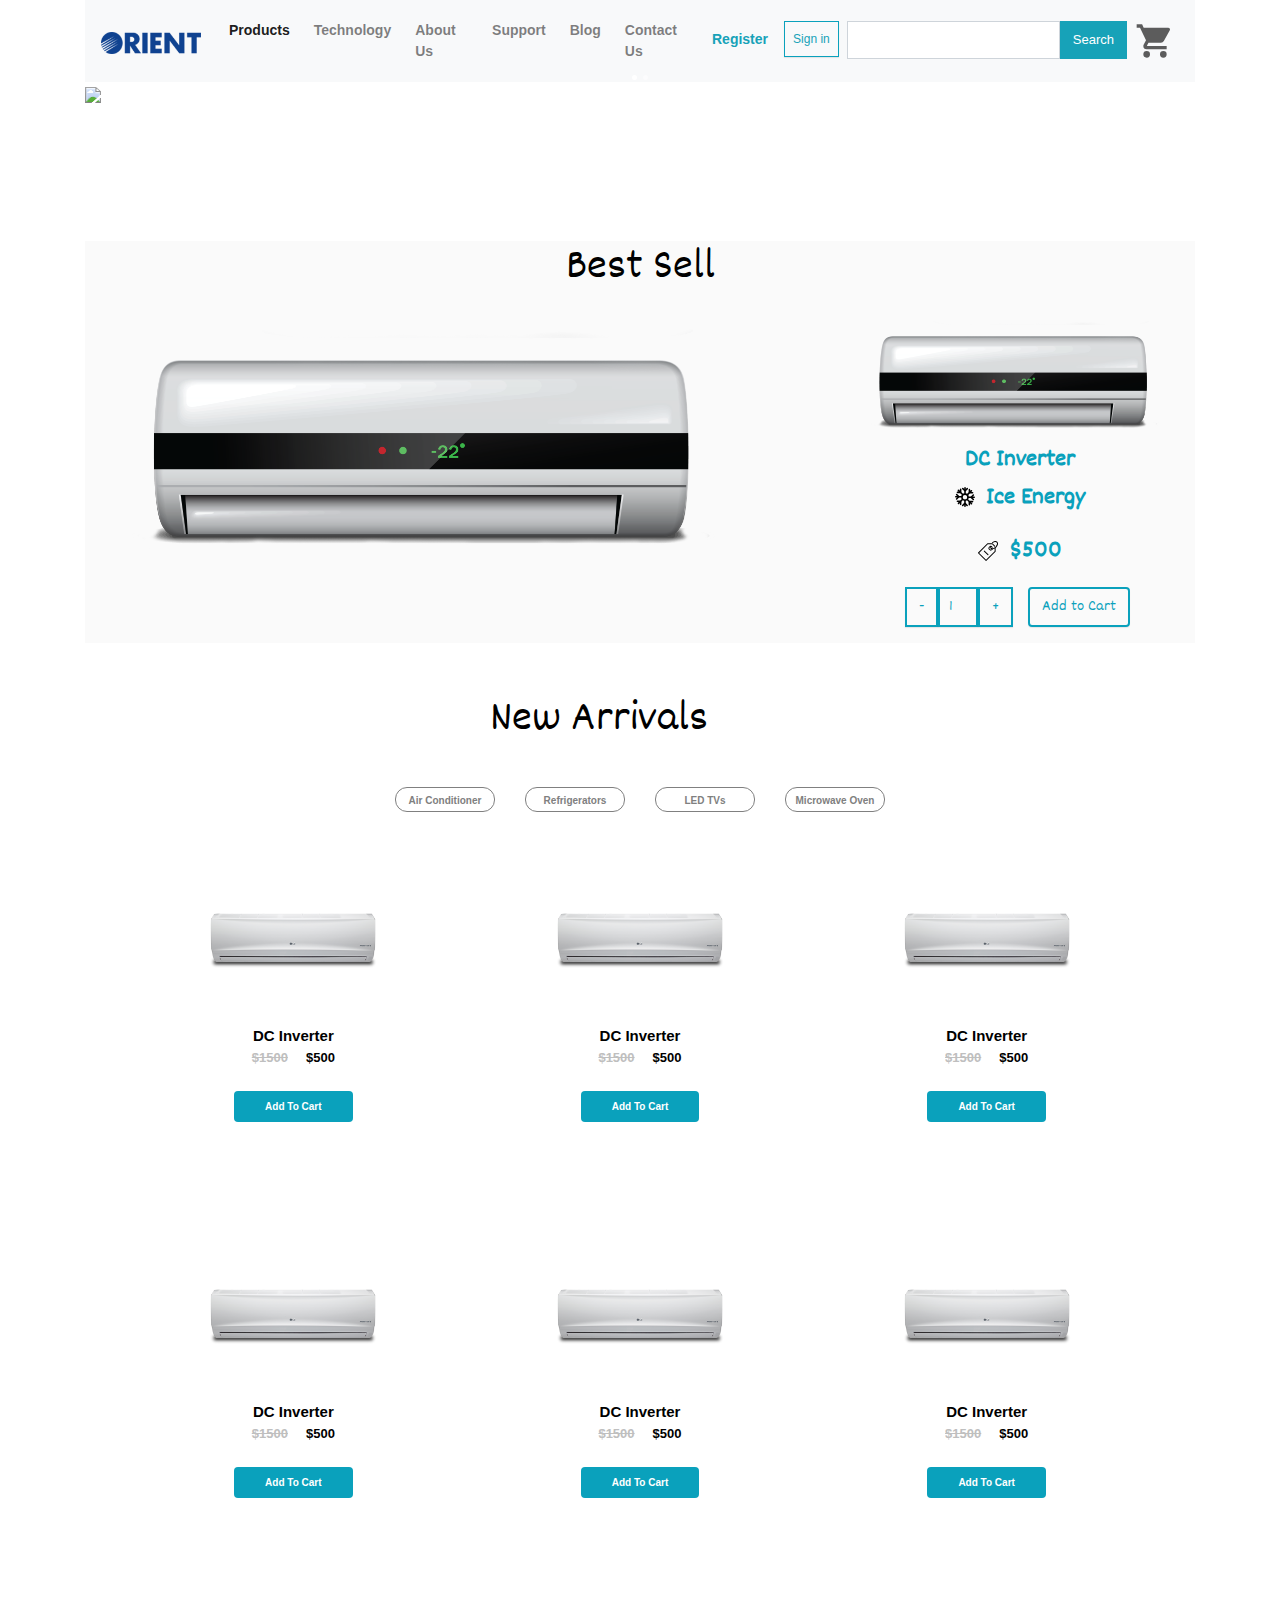
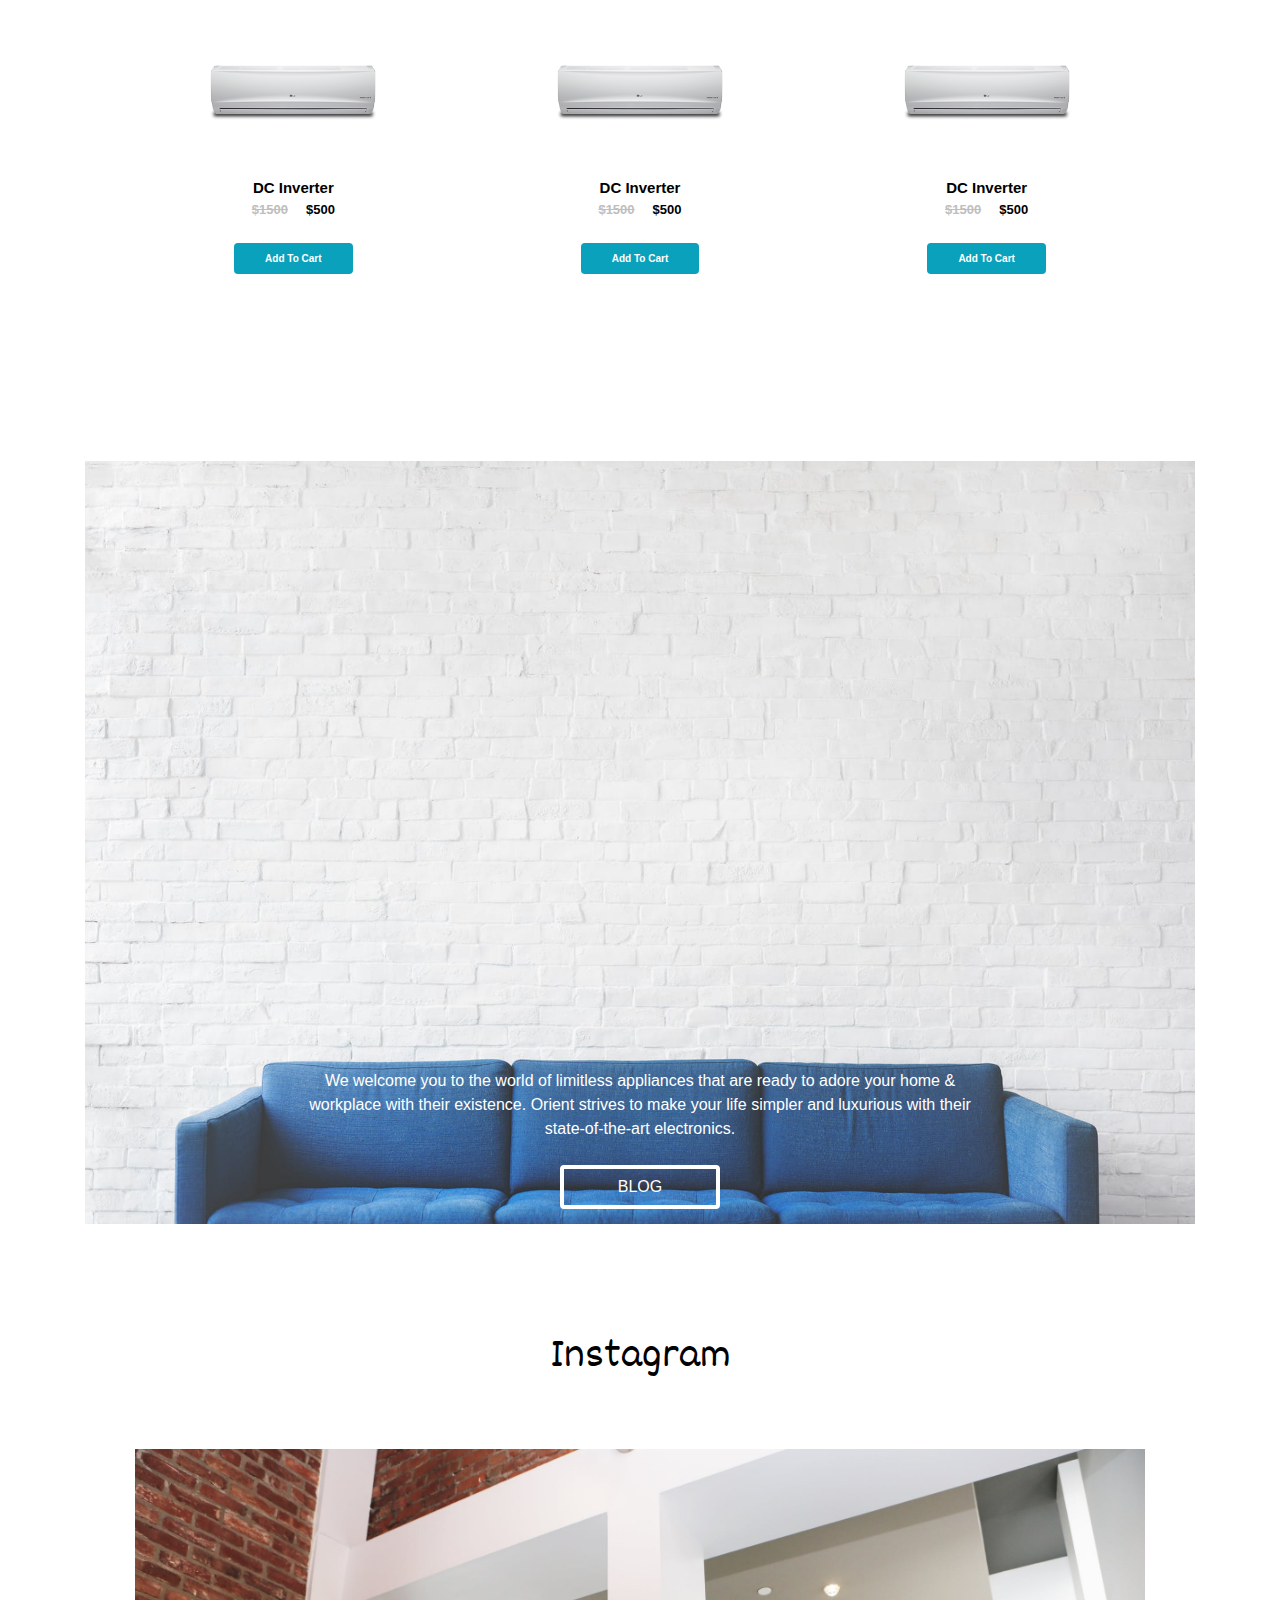
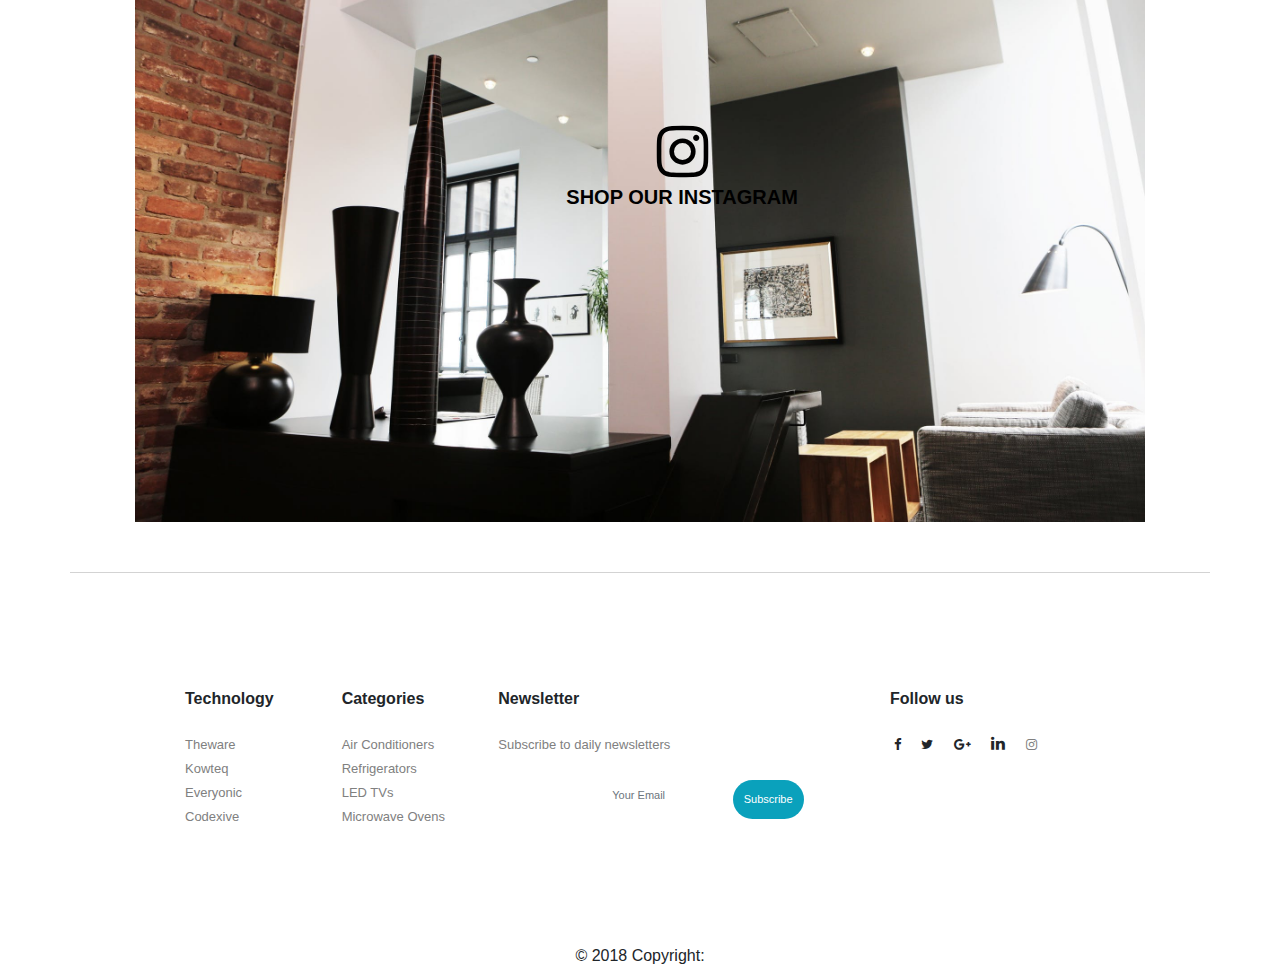
==== commit 7f6247d2: "fixes" ====
--- a/index.html
+++ b/index.html
@@ -398,8 +398,8 @@
     </div>
   </main>
 
-  <footer class="page-footer font-small" style="border-top: 1px solid lightgray; clear:both;">
-    <div class="container" style="clear:both; ">
+  <footer class="page-footer font-small">
+    <div class="container footer-container">
       <div class="text-center text-md-left" style=" padding:100px;">
         <div class="row">
           <div class="col-md-2 mx-auto">
@@ -500,31 +500,7 @@
   <script>window.jQuery || document.write('<script src="js/vendor/jquery-3.3.1.min.js"><\/script>')</script>
   <script src="js/plugins.js"></script>
   <script src="js/main.js"></script>
-  <script>
-      $(document).ready(function() {
-          $("#products").hover(function () {
-              document.getElementById("items").style.display = 'block';
-          });
-          $("#items").click(function () {
-              document.getElementById("items").style.display = 'none';
-          });
-          $("#minus").click(function () {
-              var qty=$('#quantity').val();
-              if(qty>1) {
-                  document.getElementById("quantity").stepDown(1);
-              }
-          });
-          $("#plus").click(function () {
-              document.getElementById("quantity").stepUp(1);
-          });
-          $(".links").click(function() {
-              $(".items:visible").hide();
-              $("#"+$(this).attr("data-showdiv")).show();
-          });
-      });
-      window.ga = function () { ga.q.push(arguments) }; ga.q = []; ga.l = +new Date;
-      ga('create', 'UA-XXXXX-Y', 'auto'); ga('send', 'pageview')
-  </script>
+  <script src="js/index.js"></script>
   <script src="https://www.google-analytics.com/analytics.js" async defer></script>
   <script src="https://ajax.googleapis.com/ajax/libs/jquery/3.3.1/jquery.min.js"></script>
   <script src="https://cdnjs.cloudflare.com/ajax/libs/popper.js/1.14.3/umd/popper.min.js"></script>
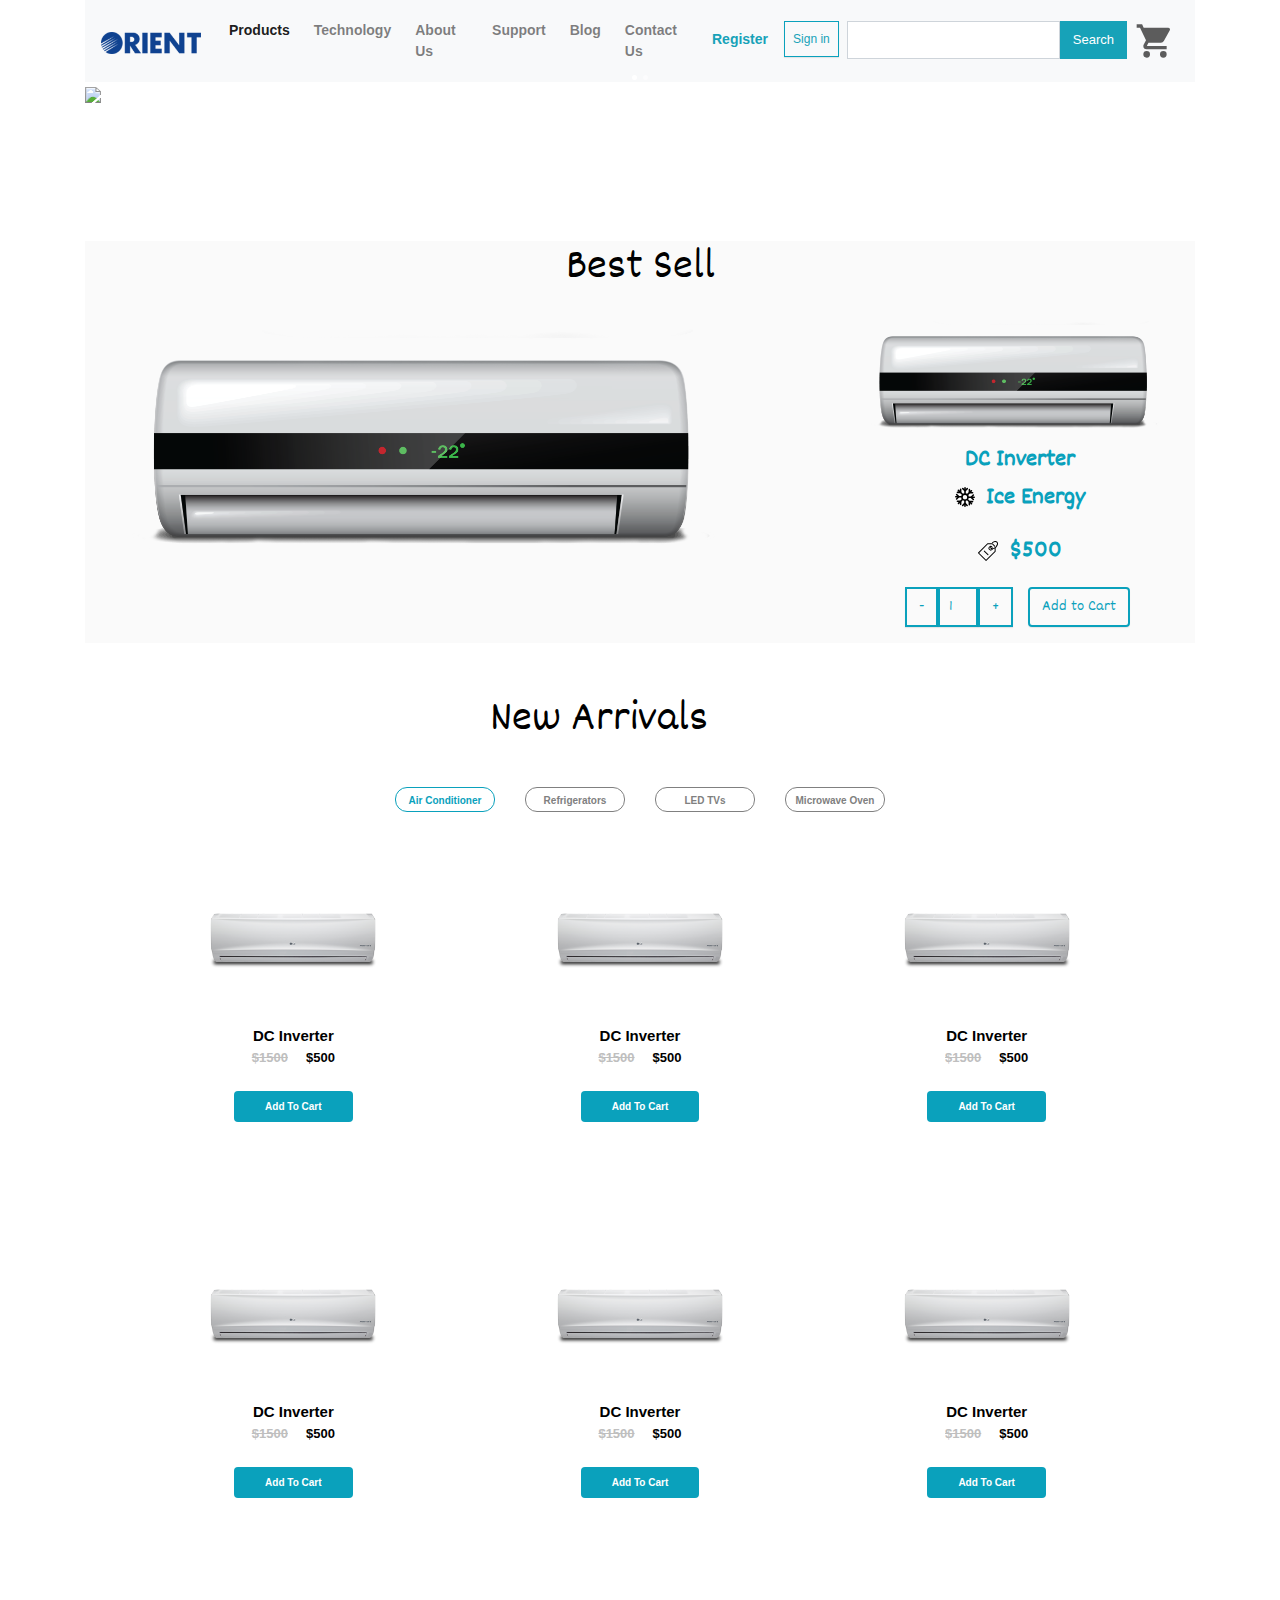
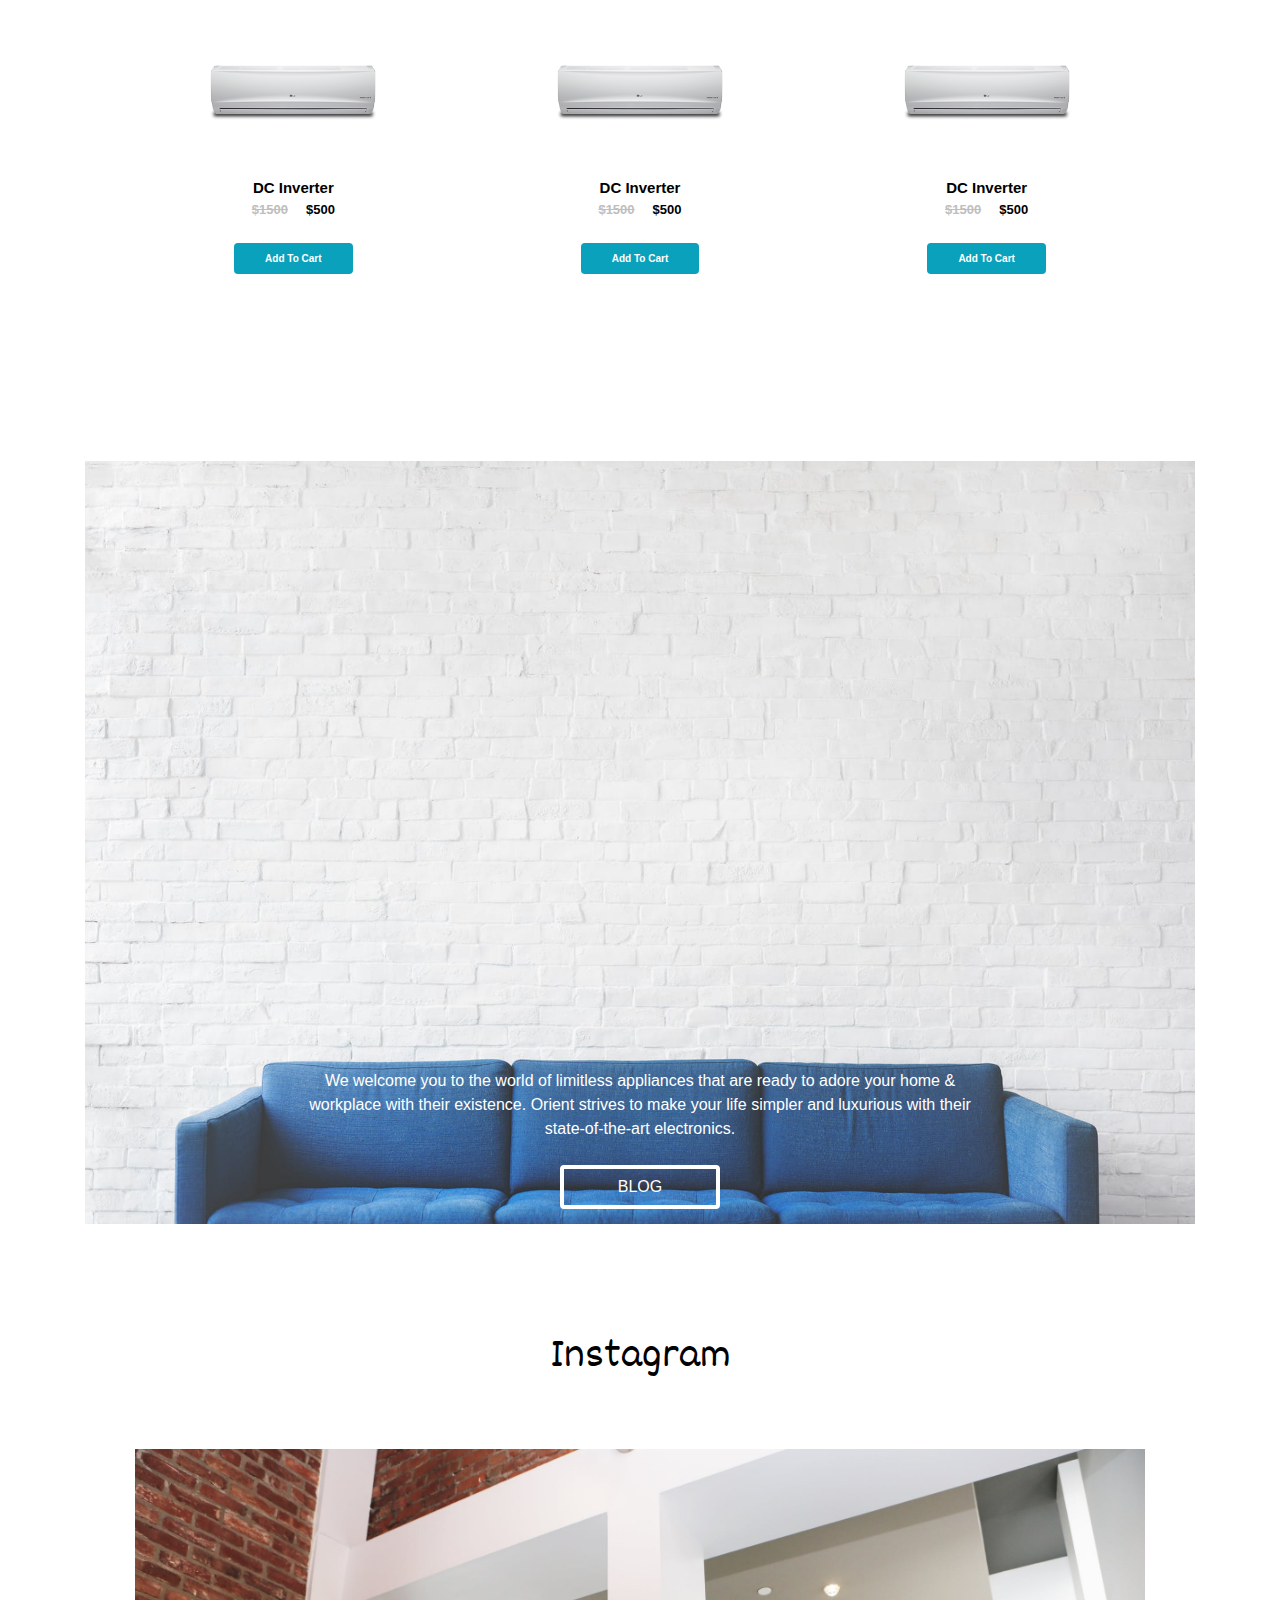
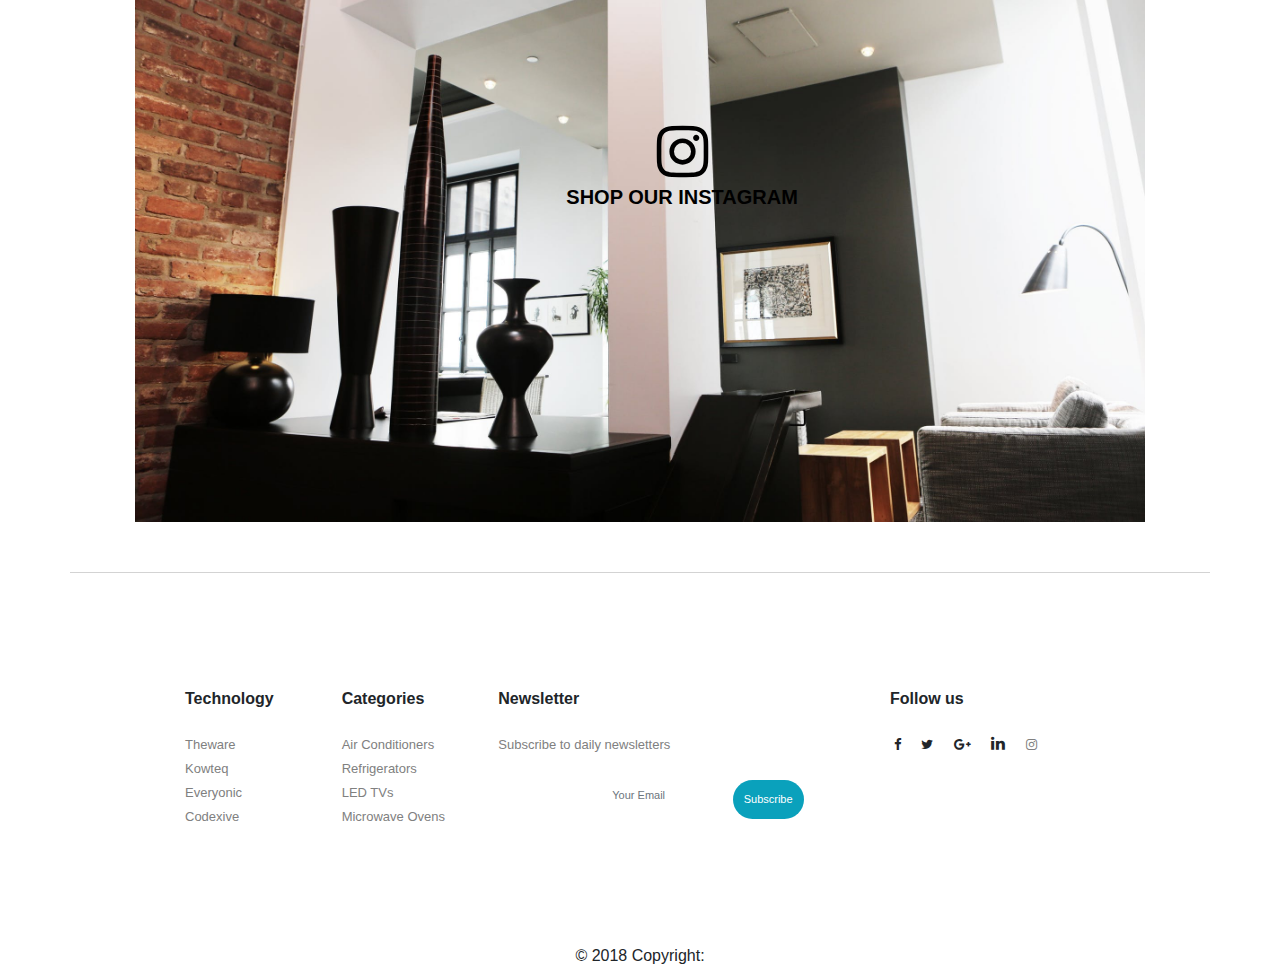
==== commit 733e1fa1: "frontend" ====
--- a/index.html
+++ b/index.html
@@ -19,7 +19,7 @@
 <body>
   <header>
     <div class="container">
-      <div class="navbar navbar-expand-sm bg-light navbar-light shadow-sm main-nav">
+      <nav class="navbar navbar-expand-sm bg-light navbar-light shadow-sm main-nav">
         <div class="navbar-header">
           <a class="navbar-brand" href="#">
             <img class="navbar-logo" src="logo.png">
@@ -69,7 +69,7 @@
             </li>
           </ul>
         </div>
-      </div>
+      </nav>
       <div id="items" style="display:none;">
         <div class="navbar navbar-expand-sm bg-light navbar-light products-nav">
           <ul class="navbar-nav">
@@ -105,7 +105,8 @@
 
   <main>
     <div class="container">
-      <div id="demo" class="carousel slide" data-ride="carousel">
+      <section>
+        <div id="demo" class="carousel slide" data-ride="carousel">
         <ul class="carousel-indicators">
           <li  data-target="#demo" data-slide-to="0" class="active"></li>
           <li data-target="#demo" data-slide-to="1"></li>
@@ -116,7 +117,7 @@
               <source media="(max-width: 650px)" srcset="img/header_image.png">
               <img src="img/header_image@2x.png">
             </picture>
-            <div class="text-block">
+            <div class="dc-inverter">
               DC Inverter
               <div class="carousel-heading">
                 Ice Energy
@@ -135,7 +136,7 @@
           </div>
           <div class="carousel-item carousel-blog">
             <img src="img/blog.jpeg"  height="500" alt="image">
-            <div class="text-block">
+            <div class="dc-inverter">
               DC Inverter
               <div class="carousel-heading">
                 Ice Energy
@@ -144,7 +145,7 @@
                 $500
               </div>
               <div>
-                <button class="btn btn-primary add">Add To Cart</button>
+                <button class="btn btn-primary">Add To Cart</button>
               </div>
             </div>
             <div class="carousel-caption">
@@ -154,229 +155,555 @@
           </div>
         </div>
       </div>
-      <br/>
-      <div class="best-sell">
-        <div>
-          <h3 class="new-heading">
-            Best Sell
-          </h3>
+        <br/>
+        <div class="best-sell">
+          <div>
+            <h3 class="new-heading">
+              Best Sell
+            </h3>
+          </div>
+          <div class="row justify-content-center">
+            <div class="col-md-8 col-12">
+              <div>
+                <img class="best-sell-item" src="img/img2@2x.png">
+              </div>
+            </div>
+            <div class="col-md-4 col-12">
+              <figure>
+                <img src="img/img2.png">
+                <figcaption class="best-item-text justify-content-center">
+                  DC Inverter
+                  <br/>
+                  <p><img class="item-icon" src="img/ice.svg">&nbsp Ice Energy </p>
+                  <p><img class="item-icon" src="img/tag.svg">&nbsp $500 </p>
+                  <ul class="pagination">
+                    <li><button class="btn no-border-radius inc_dec" id="minus">-</button></li>
+                    <li>
+                      <input class="no-border-radius inc_dec" type="number" id="quantity" name="quantity" value="1" style="width:40px;  height:40px; text-align:center;"></input>
+                    </li>
+                    <li><button id="plus" class="btn no-border-radius inc_dec">+</button></li>
+                    <li class="btn add-to-cart"  > Add to Cart</li>
+                  </ul>
+                </figcaption>
+              </figure>
+            </div>
+          </div>
         </div>
-        <div class="row justify-content-center">
-          <div class="col-md-8 col-12">
-            <div>
-              <img class="best-sell-item" src="img/img2@2x.png">
-            </div>
-          </div>
-          <div class="col-md-4 col-12">
-            <figure>
-              <img src="img/img2.png">
-              <figcaption class="best-item-text justify-content-center">
-                DC Inverter
-                <br/>
-                <p><img class="item-icon" src="img/ice.svg">&nbsp Ice Energy </p>
-                <p><img class="item-icon" src="img/tag.svg">&nbsp $500 </p>
-                <ul class="pagination">
-                  <li><button class="btn no-border-radius inc_dec" id="minus">-</button></li>
-                  <li>
-                    <input class="no-border-radius inc_dec" type="number" id="quantity" name="quantity" value="1" style="width:40px;  height:40px; text-align:center;"></input>
-                  </li>
-                  <li><button id="plus" class="btn no-border-radius inc_dec">+</button></li>
-                  <li class="btn add-to-cart"  > Add to Cart</li>
-                </ul>
-              </figcaption>
-            </figure>
+      </section>
+      <section>
+        <div class="newarrival">
+          <h4 class="new-heading">New Arrivals</h4>
+          <nav class="navbar navbar-expand-sm shadow-sm new-arrivals-navbar justify-content-center">
+            <ul id="pills" class="navbar-nav nav-pills">
+              <li class="nav-item active">
+                <a id="ac" class="links" data-showdiv="airconditioners">
+                  Air Conditioner
+                </a>
+              </li>
+              <li class="nav-item">
+                <a id="refs" class="links" data-showdiv="refrigerators">
+                  Refrigerators
+                </a>
+              </li>
+              <li class="nav-item">
+                <a id="ledtv" class="links" data-showdiv="leds">
+                  LED TVs
+                </a>
+              </li>
+              <li class="nav-item">
+                <a>
+                  Microwave Oven
+                </a>
+              </li>
+            </ul>
+          </nav>
+          <div id="airconditioners" class="items">
+            <div class="row pt-3">
+              <div class="col-md-4 col-12 col-sm-6 new-items">
+              <div class="items-img pt-5 pb-5">
+                <img src="img/airconditioner3.png">
+              </div>
+              <div>
+                <div class="item-description">
+                  DC Inverter
+                  <div class="price">
+                    <strike>$1500</strike>
+                    &nbsp &nbsp $500
+                  </div>
+                </div>
+                <button class="btn btn-default items-btn mt-4">
+                  Add  To Cart
+                </button>
+              </div>
+            </div>
+              <div class="col-md-4 col-12 col-sm-6 new-items">
+              <div class="items-img pt-5 pb-5">
+                <img src="img/airconditioner3.png">
+              </div>
+              <div>
+                <div class="item-description">
+                  DC Inverter
+                  <div class="price">
+                    <strike>$1500</strike>
+                    &nbsp &nbsp $500
+                  </div>
+                </div>
+                <button class="btn btn-default items-btn mt-4">
+                  Add  To Cart
+                </button>
+              </div>
+            </div>
+              <div class="col-md-4 col-12 col-sm-6 new-items">
+              <div class="items-img pt-5 pb-5">
+                <img src="img/airconditioner3.png">
+              </div>
+              <div>
+                <div class="item-description">
+                  DC Inverter
+                  <div class="price">
+                    <strike>$1500</strike>
+                    &nbsp &nbsp $500
+                  </div>
+                </div>
+                <button class="btn btn-default items-btn mt-4">
+                  Add  To Cart
+                </button>
+              </div>
+            </div>
+            </div>
+            <div class="row pt-3">
+              <div class="col-md-4 col-12 col-sm-6 new-items">
+              <div class="items-img pt-5 pb-5">
+                <img src="img/airconditioner3.png">
+              </div>
+              <div>
+                <div class="item-description">
+                  DC Inverter
+                  <div class="price">
+                    <strike>$1500</strike>
+                    &nbsp &nbsp $500
+                  </div>
+                </div>
+                <button class="btn btn-default items-btn mt-4">
+                  Add  To Cart
+                </button>
+              </div>
+            </div>
+              <div class="col-md-4 col-12 col-sm-6 new-items">
+              <div class="items-img pt-5 pb-5">
+                <img src="img/airconditioner3.png">
+              </div>
+              <div>
+                <div class="item-description">
+                  DC Inverter
+                  <div class="price">
+                    <strike>$1500</strike>
+                    &nbsp &nbsp $500
+                  </div>
+                </div>
+                <button class="btn btn-default items-btn mt-4">
+                  Add  To Cart
+                </button>
+              </div>
+            </div>
+              <div class="col-md-4 col-12 col-sm-6 new-items">
+              <div class="items-img pt-5 pb-5">
+                <img src="img/airconditioner3.png">
+              </div>
+              <div>
+                <div class="item-description">
+                  DC Inverter
+                  <div class="price">
+                    <strike>$1500</strike>
+                    &nbsp &nbsp $500
+                  </div>
+                </div>
+                <button class="btn btn-default items-btn mt-4">
+                  Add  To Cart
+                </button>
+              </div>
+            </div>
+            </div>
+            <div class="row pt-3">
+              <div class="col-md-4 col-12 col-sm-6 new-items">
+              <div class="items-img pt-5 pb-5">
+                <img src="img/airconditioner3.png">
+              </div>
+              <div>
+                <div class="item-description">
+                  DC Inverter
+                  <div class="price">
+                    <strike>$1500</strike>
+                    &nbsp &nbsp $500
+                  </div>
+                </div>
+                <button class="btn btn-default items-btn mt-4">
+                  Add  To Cart
+                </button>
+              </div>
+            </div>
+              <div class="col-md-4 col-12 col-sm-6 new-items">
+              <div class="items-img pt-5 pb-5">
+                <img src="img/airconditioner3.png">
+              </div>
+              <div>
+                <div class="item-description">
+                  DC Inverter
+                  <div class="price">
+                    <strike>$1500</strike>
+                    &nbsp &nbsp $500
+                  </div>
+                </div>
+                <button class="btn btn-default items-btn mt-4">
+                  Add  To Cart
+                </button>
+              </div>
+            </div>
+              <div class="col-md-4 col-12 col-sm-6 new-items">
+              <div class="items-img pt-5 pb-5">
+                <img src="img/airconditioner3.png">
+              </div>
+              <div>
+                <div class="item-description">
+                  DC Inverter
+                  <div class="price">
+                    <strike>$1500</strike>
+                    &nbsp &nbsp $500
+                  </div>
+                </div>
+                <button class="btn btn-default items-btn mt-4">
+                  Add  To Cart
+                </button>
+              </div>
+            </div>
+            </div>
+          </div>
+          <div id="leds" class="items" style="display:none;">
+            <div class="row pt-3">
+              <div class="col-md-4 col-12 col-sm-6 new-items">
+              <div class="items-img pt-5 pb-5">
+                <img src="img/led@2x.png">
+              </div>
+              <div>
+                <div class="item-description">
+                  LED TV
+                  <div class="price">
+                    <strike>$1500</strike>
+                    &nbsp &nbsp $500
+                  </div>
+                </div>
+                <button class="btn btn-default items-btn mt-4">
+                  Add  To Cart
+                </button>
+              </div>
+            </div>
+              <div class="col-md-4 col-12 col-sm-6 new-items">
+              <div class="items-img pt-5 pb-5">
+                <img src="img/led@2x.png">
+              </div>
+              <div>
+                <div class="item-description">
+                  LED TV
+                  <div class="price">
+                    <strike>$1500</strike>
+                    &nbsp &nbsp $500
+                  </div>
+                </div>
+                <button class="btn btn-default items-btn mt-4">
+                  Add  To Cart
+                </button>
+              </div>
+            </div>
+              <div class="col-md-4 col-12 col-sm-6 new-items">
+              <div class="items-img pt-5 pb-5">
+                <img src="img/led@2x.png">
+              </div>
+              <div>
+                <div class="item-description">
+                  LED TV
+                  <div class="price">
+                    <strike>$1500</strike>
+                    &nbsp &nbsp $500
+                  </div>
+                </div>
+                <button class="btn btn-default items-btn mt-4">
+                  Add  To Cart
+                </button>
+              </div>
+            </div>
+            </div>
+            <div class="row pt-3">
+              <div class="col-md-4 col-12 col-sm-6 new-items">
+              <div class="items-img pt-5 pb-5">
+                <img src="img/led@2x.png">
+              </div>
+              <div>
+                <div class="item-description">
+                  LED TV
+                  <div class="price">
+                    <strike>$1500</strike>
+                    &nbsp &nbsp $500
+                  </div>
+                </div>
+                <button class="btn btn-default items-btn mt-4">
+                  Add  To Cart
+                </button>
+              </div>
+            </div>
+              <div class="col-md-4 col-12 col-sm-6 new-items">
+              <div class="items-img pt-5 pb-5">
+                <img src="img/led@2x.png">
+              </div>
+              <div>
+                <div class="item-description">
+                  LED TV
+                  <div class="price">
+                    <strike>$1500</strike>
+                    &nbsp &nbsp $500
+                  </div>
+                </div>
+                <button class="btn btn-default items-btn mt-4">
+                  Add  To Cart
+                </button>
+              </div>
+            </div>
+              <div class="col-md-4 col-12 col-sm-6 new-items">
+              <div class="items-img pt-5 pb-5">
+                <img src="img/led@2x.png">
+              </div>
+              <div>
+                <div class="item-description">
+                  LED TV
+                  <div class="price">
+                    <strike>$1500</strike>
+                    &nbsp &nbsp $500
+                  </div>
+                </div>
+                <button class="btn btn-default items-btn mt-4">
+                  Add  To Cart
+                </button>
+              </div>
+            </div>
+            </div>
+            <div class="row pt-3">
+              <div class="col-md-4 col-12 col-sm-6 new-items">
+              <div class="items-img pt-5 pb-5">
+                <img src="img/led@2x.png">
+              </div>
+              <div>
+                <div class="item-description">
+                  LED TV
+                  <div class="price">
+                    <strike>$1500</strike>
+                    &nbsp &nbsp $500
+                  </div>
+                </div>
+                <button class="btn btn-default items-btn mt-4">
+                  Add  To Cart
+                </button>
+              </div>
+            </div>
+              <div class="col-md-4 col-12 col-sm-6 new-items">
+              <div class="items-img pt-5 pb-5">
+                <img src="img/led@2x.png">
+              </div>
+              <div>
+                <div class="item-description">
+                  LED TV
+                  <div class="price">
+                    <strike>$1500</strike>
+                    &nbsp &nbsp $500
+                  </div>
+                </div>
+                <button class="btn btn-default items-btn mt-4">
+                  Add  To Cart
+                </button>
+              </div>
+            </div>
+              <div class="col-md-4 col-12 col-sm-6 new-items">
+              <div class="items-img pt-5 pb-5">
+                <img src="img/led@2x.png">
+              </div>
+              <div>
+                <div class="item-description">
+                  LED TV
+                  <div class="price">
+                    <strike>$1500</strike>
+                    &nbsp &nbsp $500
+                  </div>
+                </div>
+                <button class="btn btn-default items-btn mt-4">
+                  Add  To Cart
+                </button>
+              </div>
+            </div>
+            </div>
+          </div>
+          <div id="refrigerators" class="items" style="display:none;">
+            <div class="row pt-3">
+            <div class="col-md-4 col-12 col-sm-6 new-items">
+              <div class="items-img pt-5 pb-5">
+                <img src="img/refrigerator@2x.png">
+              </div>
+              <div>
+                <div class="item-description">
+                  Refrigerator
+                  <div class="price">
+                    <strike>$1500</strike>
+                    &nbsp &nbsp $500
+                  </div>
+                </div>
+                <button class="btn btn-default items-btn mt-4">
+                  Add  To Cart
+                </button>
+              </div>
+            </div>
+            <div class="col-md-4 col-12 col-sm-6 new-items">
+              <div class="items-img pt-5 pb-5">
+                <img src="img/refrigerator@2x.png">
+              </div>
+              <div>
+                <div class="item-description">
+                  Refrigerator
+                  <div class="price">
+                    <strike>$1500</strike>
+                    &nbsp &nbsp $500
+                  </div>
+                </div>
+                <button class="btn btn-default items-btn mt-4">
+                  Add  To Cart
+                </button>
+              </div>
+            </div>
+            <div class="col-md-4 col-12 col-sm-6 new-items">
+              <div class="items-img pt-5 pb-5">
+                <img src="img/refrigerator@2x.png">
+              </div>
+              <div>
+                <div class="item-description">
+                  Refrigerator
+                  <div class="price">
+                    <strike>$1500</strike>
+                    &nbsp &nbsp $500
+                  </div>
+                </div>
+                <button class="btn btn-default items-btn mt-4">
+                  Add  To Cart
+                </button>
+              </div>
+            </div>
+          </div>
+            <div class="row pt-3">
+            <div class="col-md-4 col-12 col-sm-6 new-items">
+              <div class="items-img pt-5 pb-5">
+                <img src="img/refrigerator@2x.png">
+              </div>
+              <div>
+                <div class="item-description">
+                  Refrigerator
+                  <div class="price">
+                    <strike>$1500</strike>
+                    &nbsp &nbsp $500
+                  </div>
+                </div>
+                <button class="btn btn-default items-btn mt-4">
+                  Add  To Cart
+                </button>
+              </div>
+            </div>
+            <div class="col-md-4 col-12 col-sm-6 new-items">
+              <div class="items-img pt-5 pb-5">
+                <img src="img/refrigerator@2x.png">
+              </div>
+              <div>
+                <div class="item-description">
+                  Refrigerator
+                  <div class="price">
+                    <strike>$1500</strike>
+                    &nbsp &nbsp $500
+                  </div>
+                </div>
+                <button class="btn btn-default items-btn mt-4">
+                  Add  To Cart
+                </button>
+              </div>
+            </div>
+            <div class="col-md-4 col-12 col-sm-6 new-items">
+              <div class="items-img pt-5 pb-5">
+                <img src="img/refrigerator@2x.png">
+              </div>
+              <div>
+                <div class="item-description">
+                  Refrigerator
+                  <div class="price">
+                    <strike>$1500</strike>
+                    &nbsp &nbsp $500
+                  </div>
+                </div>
+                <button class="btn btn-default items-btn mt-4">
+                  Add  To Cart
+                </button>
+              </div>
+            </div>
+          </div>
+            <div class="row pt-3">
+            <div class="col-md-4 col-12 col-sm-6 new-items">
+              <div class="items-img pt-5 pb-5">
+                <img src="img/refrigerator@2x.png">
+              </div>
+              <div>
+                <div class="item-description">
+                  Refrigerator
+                  <div class="price">
+                    <strike>$1500</strike>
+                    &nbsp &nbsp $500
+                  </div>
+                </div>
+                <button class="btn btn-default items-btn mt-4">
+                  Add  To Cart
+                </button>
+              </div>
+            </div>
+            <div class="col-md-4 col-12 col-sm-6 new-items">
+              <div class="items-img pt-5 pb-5">
+                <img src="img/refrigerator@2x.png">
+              </div>
+              <div>
+                <div class="item-description">
+                  Refrigerator
+                  <div class="price">
+                    <strike>$1500</strike>
+                    &nbsp &nbsp $500
+                  </div>
+                </div>
+                <button class="btn btn-default items-btn mt-4">
+                  Add  To Cart
+                </button>
+              </div>
+            </div>
+            <div class="col-md-4 col-12 col-sm-6 new-items">
+              <div class="items-img pt-5 pb-5">
+                <img src="img/refrigerator@2x.png">
+              </div>
+              <div>
+                <div class="item-description">
+                  Refrigerator
+                  <div class="price">
+                    <strike>$1500</strike>
+                    &nbsp &nbsp $500
+                  </div>
+                </div>
+                <button class="btn btn-default items-btn mt-4">
+                  Add  To Cart
+                </button>
+              </div>
+            </div>
+          </div>
           </div>
         </div>
-      </div>
-      <div class="newarrival">
-        <h4 class="new-heading">New Arrivals</h4>
-        <nav class="navbar navbar-expand-sm shadow-sm new-arrivals-navbar justify-content-center">
-          <ul id="pills" class="navbar-nav nav-pills">
-            <li class="nav-item active">
-              <a id="ac" class="links" data-showdiv="airconditioners">
-                Air Conditioner
-              </a>
-            </li>
-            <li class="nav-item">
-              <a id="refs" class="links" data-showdiv="refrigerators">
-                Refrigerators
-              </a>
-            </li>
-            <li class="nav-item">
-              <a>
-                LED TVs
-              </a>
-            </li>
-            <li class="nav-item">
-              <a>
-                Microwave Oven
-              </a>
-            </li>
-          </ul>
-        </nav>
-        <div id="airconditioners" class="items">
-          <div class="row pt-3">
-            <div class="col-md-4 col-12 col-sm-6 new-items">
-              <div class="items-img pt-5 pb-5">
-                <img src="img/airconditioner3.png">
-              </div>
-              <div>
-                <div class="new-item-description">
-                  DC Inverter
-                  <div class="price">
-                    <strike>$1500</strike>
-                    &nbsp &nbsp $500
-                  </div>
-                </div>
-                <button class="btn btn-default new-items-btn mt-4">
-                  Add  To Cart
-                </button>
-              </div>
-            </div>
-            <div class="col-md-4 col-12 col-sm-6 new-items">
-              <div class="items-img pt-5 pb-5">
-                <img src="img/airconditioner3.png">
-              </div>
-              <div>
-                <div class="new-item-description">
-                  DC Inverter
-                  <div class="price">
-                    <strike>$1500</strike>
-                    &nbsp &nbsp $500
-                  </div>
-                </div>
-                <button class="btn btn-default new-items-btn mt-4">
-                  Add  To Cart
-                </button>
-              </div>
-            </div>
-            <div class="col-md-4 col-12 col-sm-6 new-items">
-              <div class="items-img pt-5 pb-5">
-                <img src="img/airconditioner3.png">
-              </div>
-              <div>
-                <div class="new-item-description">
-                  DC Inverter
-                  <div class="price">
-                    <strike>$1500</strike>
-                    &nbsp &nbsp $500
-                  </div>
-                </div>
-                <button class="btn btn-default new-items-btn mt-4">
-                  Add  To Cart
-                </button>
-              </div>
-            </div>
-          </div>
-          <div class="row pt-3">
-            <div class="col-md-4 col-12 col-sm-6 new-items">
-              <div class="items-img pt-5 pb-5">
-                <img src="img/airconditioner3.png">
-              </div>
-              <div>
-                <div class="new-item-description">
-                  DC Inverter
-                  <div class="price">
-                    <strike>$1500</strike>
-                    &nbsp &nbsp $500
-                  </div>
-                </div>
-                <button class="btn btn-default new-items-btn mt-4">
-                  Add  To Cart
-                </button>
-              </div>
-            </div>
-            <div class="col-md-4 col-12 col-sm-6 new-items">
-              <div class="items-img pt-5 pb-5">
-                <img src="img/airconditioner3.png">
-              </div>
-              <div>
-                <div class="new-item-description">
-                  DC Inverter
-                  <div class="price">
-                    <strike>$1500</strike>
-                    &nbsp &nbsp $500
-                  </div>
-                </div>
-                <button class="btn btn-default new-items-btn mt-4">
-                  Add  To Cart
-                </button>
-              </div>
-            </div>
-            <div class="col-md-4 col-12 col-sm-6 new-items">
-              <div class="items-img pt-5 pb-5">
-                <img src="img/airconditioner3.png">
-              </div>
-              <div>
-                <div class="new-item-description">
-                  DC Inverter
-                  <div class="price">
-                    <strike>$1500</strike>
-                    &nbsp &nbsp $500
-                  </div>
-                </div>
-                <button class="btn btn-default new-items-btn mt-4">
-                  Add  To Cart
-                </button>
-              </div>
-            </div>
-          </div>
-          <div class="row pt-3">
-            <div class="col-md-4 col-12 col-sm-6 new-items">
-              <div class="items-img pt-5 pb-5">
-                <img src="img/airconditioner3.png">
-              </div>
-              <div>
-                <div class="new-item-description">
-                  DC Inverter
-                  <div class="price">
-                    <strike>$1500</strike>
-                    &nbsp &nbsp $500
-                  </div>
-                </div>
-                <button class="btn btn-default new-items-btn mt-4">
-                  Add  To Cart
-                </button>
-              </div>
-            </div>
-            <div class="col-md-4 col-12 col-sm-6 new-items">
-              <div class="items-img pt-5 pb-5">
-                <img src="img/airconditioner3.png">
-              </div>
-              <div>
-                <div class="new-item-description">
-                  DC Inverter
-                  <div class="price">
-                    <strike>$1500</strike>
-                    &nbsp &nbsp $500
-                  </div>
-                </div>
-                <button class="btn btn-default new-items-btn mt-4">
-                  Add  To Cart
-                </button>
-              </div>
-            </div>
-            <div class="col-md-4 col-12 col-sm-6 new-items">
-              <div class="items-img pt-5 pb-5">
-                <img src="img/airconditioner3.png">
-              </div>
-              <div>
-                <div class="new-item-description">
-                  DC Inverter
-                  <div class="price">
-                    <strike>$1500</strike>
-                    &nbsp &nbsp $500
-                  </div>
-                </div>
-                <button class="btn btn-default new-items-btn mt-4">
-                  Add  To Cart
-                </button>
-              </div>
-            </div>
-          </div>
-        </div>
-      </div>
-      <div class="blog mt-5">
+      </section>
+      <section>
+        <div class="blog mt-5">
         <img src="img/blog.jpeg" style="max-width:100%;" >
         <div class="blog-caption">
           We welcome you to the world of limitless appliances that are ready to adore your home & workplace
@@ -386,15 +713,18 @@
           <button class="btn btn-default blog-btn">BLOG</button>
         </div>
       </div>
-      <div class="instagram mt-5">
-        <h4 class="new-heading mt-2">Instagram</h4>
-        <img class="insta-background mt-5" src="img/instagram.jpg">
-        <p class="btn-floating btn-instagram mx-1 insta-icon">
-          <i class="fa fa-instagram fa-3x"> </i>
-          <br/>
-          SHOP OUR INSTAGRAM
-        </p>
-      </div>
+      </section>
+      <section>
+        <div class="instagram mt-5">
+          <h4 class="new-heading mt-2">Instagram</h4>
+          <img class="insta-background mt-5" src="img/instagram.jpg">
+          <p class="btn-floating btn-instagram mx-1 insta-icon">
+            <i class="fa fa-instagram fa-3x"> </i>
+            <br/>
+              SHOP OUR INSTAGRAM
+          </p>
+        </div>
+      </section>
     </div>
   </main>
 
--- a/css/style.css
+++ b/css/style.css
@@ -18,11 +18,61 @@
     height:30px;
     width:60px;
 }
+ /* display product */
+.new-items {
+    flex-direction: column;
+    justify-content: center;
+    align-items: center;
+    text-align: center;
+    min-height: 40vh;
+    display:inline-block;
+}
+.items-img img {
+    width:200px;
+}
+.items-img:hover {
+    border: 10px solid silver;
+}
 
+/* product details */
+
+.price {
+    font-size:13px;
+}
+.price strike
+{
+    color:gray;
+    opacity:0.5;
+}
+.items-btn {
+    color:white;
+    background-color:#0aa1bc;
+    font-weight:bold;
+    padding:7px 30px;
+    font-size:10px;
+}
+.item-description {
+    color:black;
+    font-weight:bold;
+    font-size:15px;
+    align-right:20px;
+}
 
 /* general */
 
 
+.inc_dec {
+    box-shadow: 0 1px 1px 0 rgba(0, 0, 0, 0.08);
+    border: solid 2px #0aa1bc;
+    color:#0aa1bc;
+    background:transparent;
+    text-align: center;
+}
+.pagination {
+    font-size:14px;
+    color:white;
+    font-family:Dekko;
+}
 .add-to-cart {
     box-shadow: 0 1px 1px 0 rgba(0, 0, 0, 0.08);
     border: solid 2px #0aa1bc;
--- a/css/home.css
+++ b/css/home.css
@@ -1,6 +1,6 @@
 /* carousel */
 
-.text-block {
+.dc-inverter {
     position: absolute;
     bottom: 100px;
     right: auto;
@@ -74,6 +74,10 @@
 }
 /* new arrivals */
 
+.nav-pills > li.active  {
+    border-color:#0aa1bc;
+    color:#0aa1bc;
+}
 .nav-pills .nav-item {
     width:100px;
     font-size:10px;
@@ -88,14 +92,7 @@
     clear:both;
     padding:50px;
 }
-.new-items {
-    flex-direction: column;
-    justify-content: center;
-    align-items: center;
-    text-align: center;
-    min-height: 40vh;
-    display:inline-block;
-}
+
 .item-text {
     font-size:25px;
     font-family:Dekko;
@@ -103,33 +100,7 @@
     color:#0aa1bc;
     text-align:center;
 }
-.items-img:hover {
-    border: 10px solid silver;
-}
-.price {
-    font-size:13px;
-}
-.price strike
-{
-    color:gray;
-    opacity:0.5;
-}
-.new-item-description {
-    color:black;
-    font-weight:bold;
-    font-size:15px;
-    align-right:20px;
-}
-.new-items-btn {
-    color:white;
-    background-color:#0aa1bc;
-    font-weight:bold;
-    padding:7px 30px;
-    font-size:10px;
-}
-.container .newarrival img{
-    width:200px;
-}
+
 .new-heading{
     width: 300px;
     height: 63px;
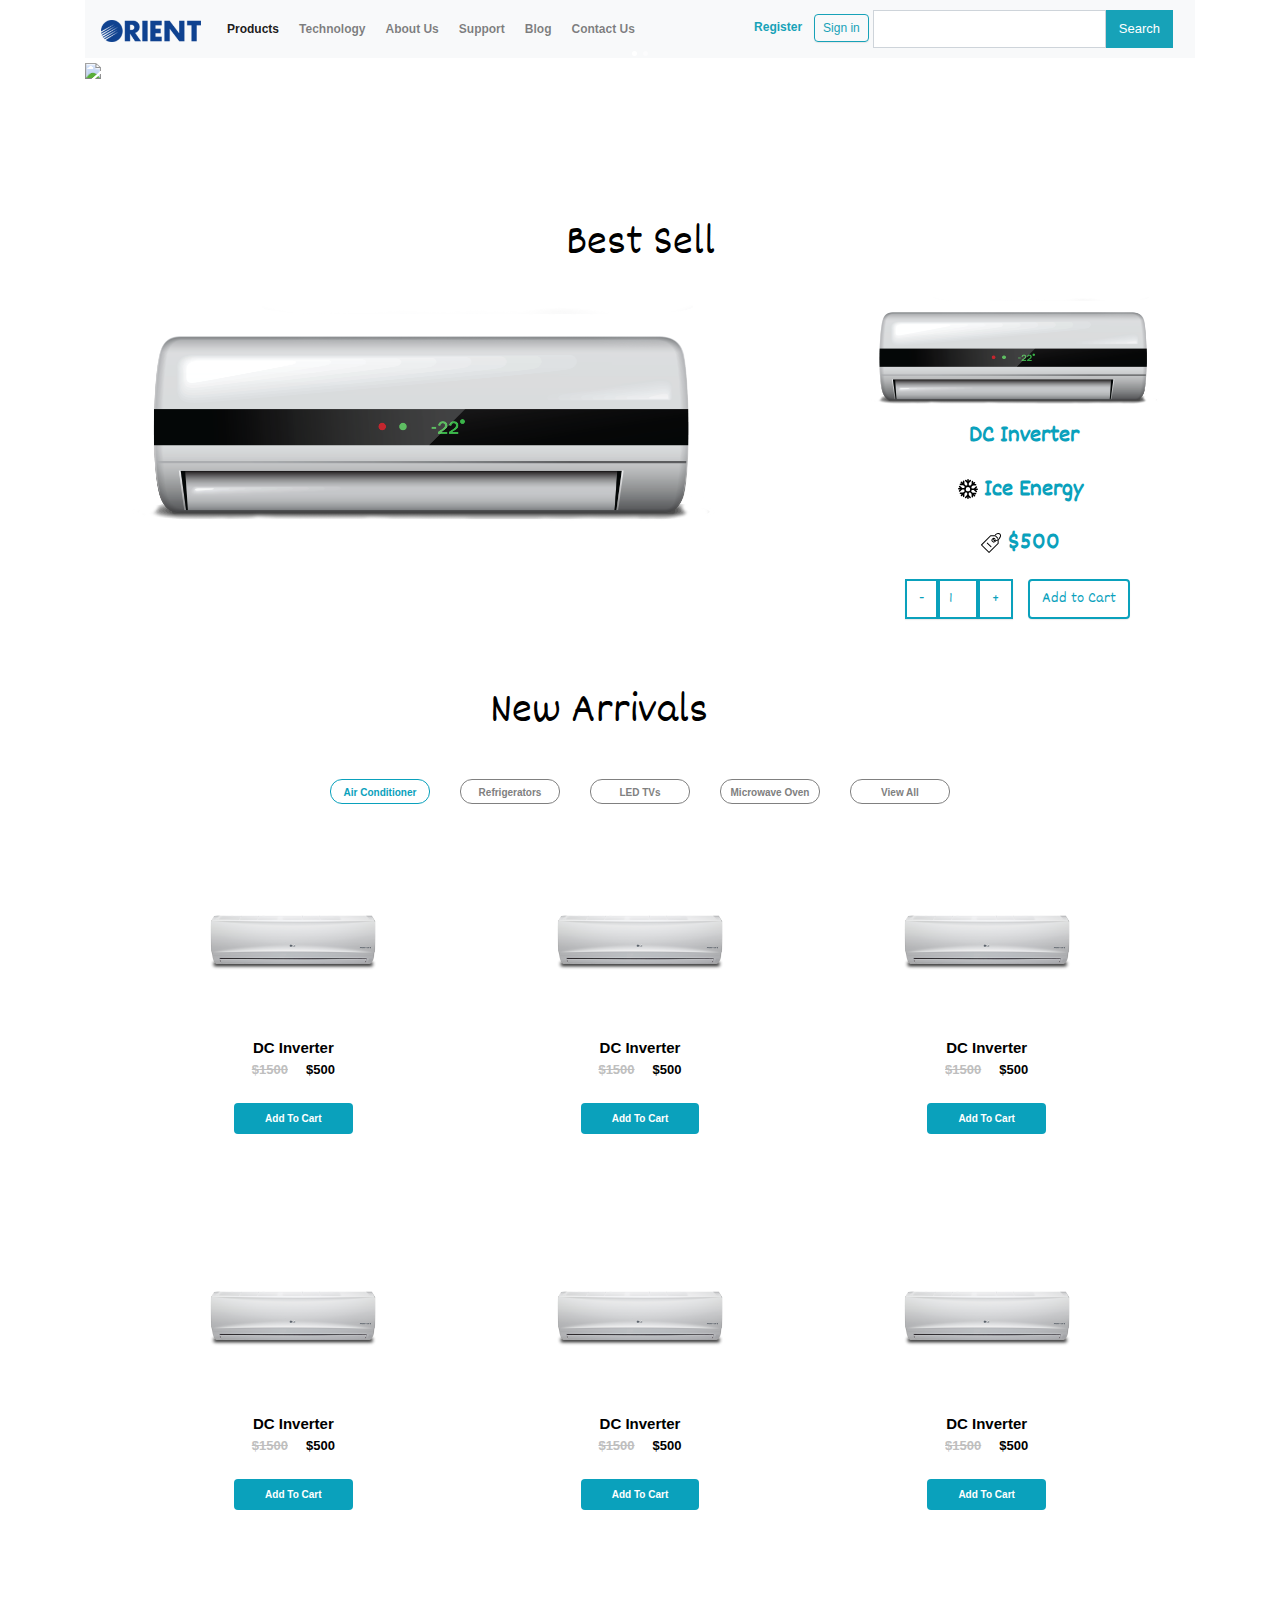
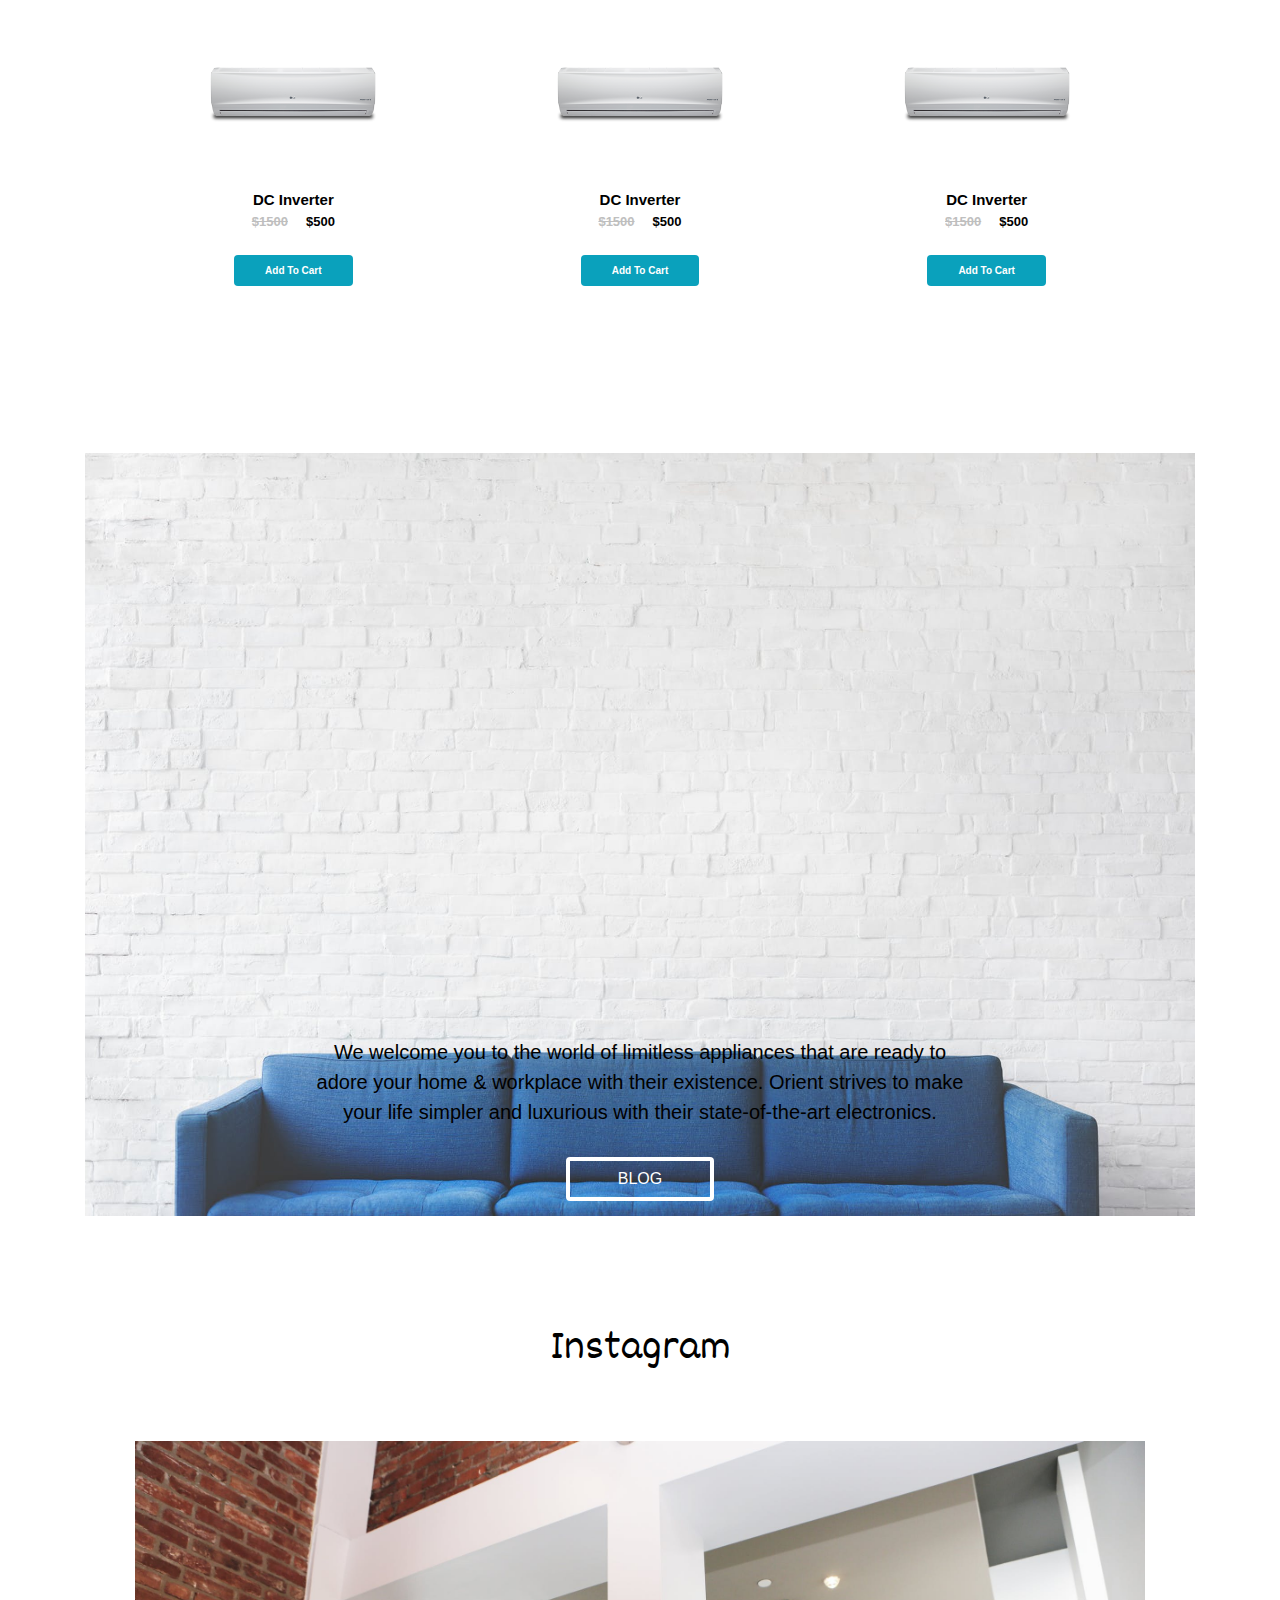
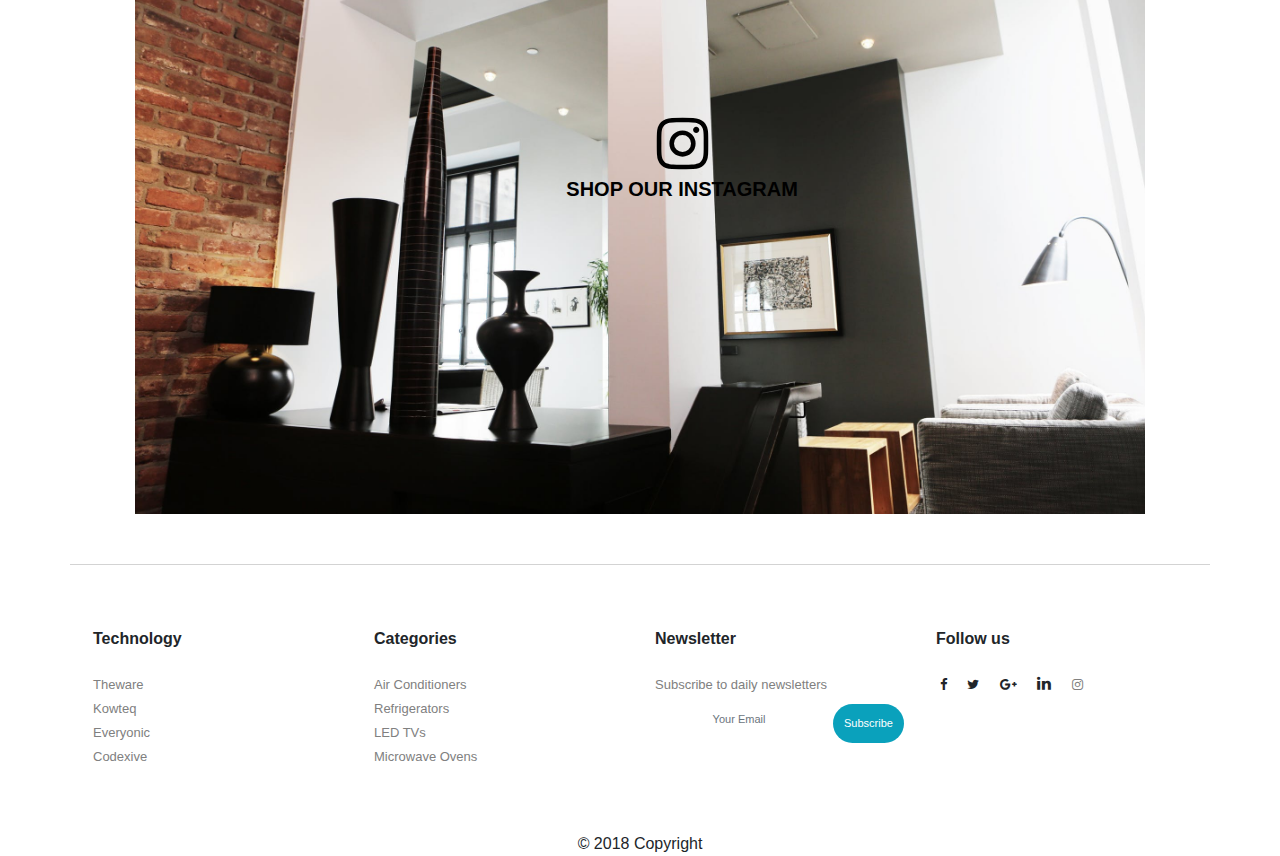
==== commit f1946fb6: "fixes" ====
--- a/index.html
+++ b/index.html
@@ -20,15 +20,20 @@
   <header>
     <div class="container">
       <nav class="navbar navbar-expand-sm bg-light navbar-light shadow-sm main-nav">
+        <button class="navbar-toggler" type="button" data-toggle="collapse" data-target="#collapsibleNavbar">
+          <span class="navbar-toggler-icon"></span>
+        </button>
         <div class="navbar-header">
           <a class="navbar-brand" href="#">
             <img class="navbar-logo" src="logo.png">
           </a>
         </div>
-        <button class="navbar-toggler" type="button" data-toggle="collapse" data-target="#collapsibleNavbar">
-          <span class="navbar-toggler-icon"></span>
-        </button>
-        <div class="collapse navbar-collapse" id="collapsibleNavbar">
+        <div class="navbar-header pull-right d-md-none">
+          <a href="#">
+            <img src="img/cart.svg" style="width:40px;">
+          </a>
+        </div>
+        <div class="collapse navbar-collapse justify-content-center" id="collapsibleNavbar">
           <ul class="navbar-nav">
             <li id="products" class="nav-item">
               <a class="nav-link active" href="#">Products</a>
@@ -54,7 +59,7 @@
               <a class="nav-link text-info" href="#">Register</a>
             </li>
             <li class="nav-item">
-              <button class="btn no-border-radius nav-link text-info signin-btn">Sign in</button>
+              <button class="btn btn-outline-info signin-btn px-2 py-1 mt-1">Sign in</button>
             </li>
             <li class="nav-item">
               <div class="input-group">
@@ -62,9 +67,9 @@
                 <button class="btn btn-info no-border-radius search-btn" type="submit">Search</button>
               </div>
             </li>
-            <li class="navbar-item">
+            <li class="navbar-item d-none d-md-inline">
               <a href="#">
-                <img src="img/cart.svg" style="width:40px;">
+                <img src="img/cart.svg">
               </a>
             </li>
           </ul>
@@ -107,54 +112,56 @@
     <div class="container">
       <section>
         <div id="demo" class="carousel slide" data-ride="carousel">
-        <ul class="carousel-indicators">
-          <li  data-target="#demo" data-slide-to="0" class="active"></li>
-          <li data-target="#demo" data-slide-to="1"></li>
-        </ul>
-        <div class="carousel-inner">
-          <div class="carousel-item active">
-            <picture>
-              <source media="(max-width: 650px)" srcset="img/header_image.png">
-              <img src="img/header_image@2x.png">
-            </picture>
-            <div class="dc-inverter">
-              DC Inverter
-              <div class="carousel-heading">
-                Ice Energy
-              </div>
-              <div class="carousel-heading">
-                $500
-              </div>
-              <div>
-                <button class="btn btn-primary add">Add To Cart</button>
-              </div>
-            </div>
-            <div class="carousel-caption">
-              We welcome you to the world of limitless appliances that are ready to adore your home & workplace
-              with their existence. Orient strives to make your life simpler and luxurious with their state-of-the-art electronics.
-            </div>
-          </div>
-          <div class="carousel-item carousel-blog">
-            <img src="img/blog.jpeg"  height="500" alt="image">
-            <div class="dc-inverter">
-              DC Inverter
-              <div class="carousel-heading">
-                Ice Energy
-              </div>
-              <div class="carousel-heading">
-                $500
-              </div>
-              <div>
-                <button class="btn btn-primary">Add To Cart</button>
-              </div>
-            </div>
-            <div class="carousel-caption">
-              We welcome you to the world of limitless appliances that are ready to adore your home & workplace
-              with their existence. Orient strives to make your life simpler and luxurious with their state-of-the-art electronics.
-            </div>
-          </div>
-        </div>
-      </div>
+          <ul class="carousel-indicators">
+            <li  data-target="#demo" data-slide-to="0" class="active"></li>
+            <li data-target="#demo" data-slide-to="1"></li>
+          </ul>
+          <div class="carousel-inner">
+            <div class="carousel-item active">
+              <picture>
+                <source media="(max-width: 650px)" srcset="img/header_image.png">
+                <img src="img/header_image@2x.png">
+              </picture>
+              <div class="dc-inverter justify-content-center">
+                DC Inverter
+                <div class="carousel-heading">
+                  Ice Energy
+                </div>
+                <div class="carousel-heading">
+                  $500
+                </div>
+                <div>
+                  <button class="btn btn-primary">Add To Cart</button>
+                </div>
+              </div>
+              <div class="carousel-caption">
+                We welcome you to the world of limitless appliances that are ready to adore your home & workplace
+                with their existence. Orient strives to make your life simpler and luxurious with their state-of-the-art electronics.
+              </div>
+            </div>
+            <div class="carousel-item">
+              <img src="img/carousel-image2.jpg!d" alt="image">
+              <div class="dc-inverter">
+                DC Inverter
+                <div class="carousel-heading">
+                  Ice Energy
+                </div>
+                <div class="carousel-heading">
+                  $500
+                </div>
+                <div>
+                  <button class="btn btn-primary">Add To Cart</button>
+                </div>
+              </div>
+              <div class="carousel-caption">
+                We welcome you to the world of limitless appliances that are ready to adore your home & workplace
+                with their existence. Orient strives to make your life simpler and luxurious with their state-of-the-art electronics.
+              </div>
+            </div>
+          </div>
+        </div>
+      </section>
+      <section>
         <br/>
         <div class="best-sell">
           <div>
@@ -165,17 +172,16 @@
           <div class="row justify-content-center">
             <div class="col-md-8 col-12">
               <div>
-                <img class="best-sell-item" src="img/img2@2x.png">
+                <img class="best-sell-item " src="img/img2@2x.png">
               </div>
             </div>
             <div class="col-md-4 col-12">
               <figure>
-                <img src="img/img2.png">
+                <img class="d-none d-md-block" src="img/img2.png">
                 <figcaption class="best-item-text justify-content-center">
-                  DC Inverter
-                  <br/>
-                  <p><img class="item-icon" src="img/ice.svg">&nbsp Ice Energy </p>
-                  <p><img class="item-icon" src="img/tag.svg">&nbsp $500 </p>
+                  <p class="ml-2"> DC Inverter </p>
+                  <p><img class="item-icon" src="img/ice.svg"> Ice Energy
+                  <p><img class="item-icon" src="img/tag.svg"> $500 </>
                   <ul class="pagination">
                     <li><button class="btn no-border-radius inc_dec" id="minus">-</button></li>
                     <li>
@@ -195,25 +201,28 @@
           <h4 class="new-heading">New Arrivals</h4>
           <nav class="navbar navbar-expand-sm shadow-sm new-arrivals-navbar justify-content-center">
             <ul id="pills" class="navbar-nav nav-pills">
-              <li class="nav-item active">
-                <a id="ac" class="links" data-showdiv="airconditioners">
+              <li id="ac" data-showdiv="airconditioners" class="nav-item active links">
+                <a>
                   Air Conditioner
                 </a>
               </li>
-              <li class="nav-item">
-                <a id="refs" class="links" data-showdiv="refrigerators">
+              <li id="refs" class="nav-item links" data-showdiv="refrigerators">
+                <a>
                   Refrigerators
                 </a>
               </li>
-              <li class="nav-item">
-                <a id="ledtv" class="links" data-showdiv="leds">
+              <li  id="ledtv" class="nav-item links" data-showdiv="leds">
+                <a>
                   LED TVs
                 </a>
               </li>
-              <li class="nav-item">
+              <li id="microwave" class="nav-item links" data-showdiv="ovens">
                 <a>
                   Microwave Oven
                 </a>
+              </li>
+              <li id="all-items" class="nav-item">
+                <a> View All </a>
               </li>
             </ul>
           </nav>
@@ -699,6 +708,9 @@
               </div>
             </div>
           </div>
+          </div>
+          <div id="ovens" class="items mt-5 empty" style="display:none; text-align:center;">
+            <h4> There are no products in this category. </h4>
           </div>
         </div>
       </section>
@@ -710,7 +722,7 @@
           with their existence. Orient strives to make your life simpler and luxurious with their state-of-the-art electronics.
           <br />
           <br />
-          <button class="btn btn-default blog-btn">BLOG</button>
+          <button class="btn btn-default btn-outline blog-btn px-5">BLOG</button>
         </div>
       </div>
       </section>
@@ -730,9 +742,9 @@
 
   <footer class="page-footer font-small">
     <div class="container footer-container">
-      <div class="text-center text-md-left" style=" padding:100px;">
+      <div class="text-center text-md-left py-5 px-2">
         <div class="row">
-          <div class="col-md-2 mx-auto">
+          <div class="col-md-3 mx-auto">
             <h6 class="font-weight-bold mt-3 mb-4" >Technology</h6>
             <ul class="list-unstyled">
               <li>
@@ -750,7 +762,7 @@
             </ul>
           </div>
           <hr class="clearfix w-100 d-md-none">
-          <div class="col-md-2 mx-auto">
+          <div class="col-md-3 mx-auto">
             <h6 class="font-weight-bold mt-3 mb-4">Categories</h6>
             <ul class="list-unstyled">
               <li>
@@ -768,20 +780,20 @@
             </ul>
           </div>
           <hr class="clearfix w-100 d-md-none">
-          <div class="col-md-5 col-12 mx-auto">
+          <div class="col-md-3 col-12 mx-auto">
             <h6 class="font-weight-bold mt-3 mb-4">Newsletter</h6>
             <ul class="list-unstyled">
               <li>
                 <a class="footer-item" href="#">Subscribe to daily newsletters</a>
               </li>
               <li>
-                <div class="input-group mt-4 footer-item justify-content-center">
+                <div class="input-group footer-item justify-content-center justify-content-md-start">
                   <div>
-                    <input type="text" class="form-control shadow-sm subscribe-email" placeholder="Your Email">
+                    <input type="text" class="form-control shadow-sm subscribe-email mt-2" placeholder="Your Email">
                   </div>
                   <hr class="clearfix w-100 d-md-none" style="border-color:white;">
                   <div>
-                    <button class="btn btn-default shadow-sm subscribe-button">Subscribe</button>
+                    <button class="btn btn-default shadow-sm subscribe-button mt-2">Subscribe</button>
                   </div>
                 </div>
               </li>
@@ -820,7 +832,7 @@
           </div>
         </div>
       </div>
-        <div class="footer-copyright text-center">© 2018 Copyright:
+        <div class="footer-copyright text-center">© 2018 Copyright
       </div>
     </div>
   </footer>
--- a/css/style.css
+++ b/css/style.css
@@ -1,13 +1,16 @@
 /* navbar */
 .main-nav {
     font-weight:bold;
-    font-size:14px;
+    font-size:12px;
 }
 .main-nav li {
-    margin:4px;
+    margin:2px;
 }
 .navbar-logo {
     width:100px;
+}
+.navbar .navbar-collapse {
+    text-align:center;
 }
 .products-nav {
     text-align: center;
@@ -27,11 +30,14 @@
     min-height: 40vh;
     display:inline-block;
 }
+.items-img {
+    border:10px solid white;
+}
 .items-img img {
     width:200px;
 }
 .items-img:hover {
-    border: 10px solid silver;
+    border-color: silver;
 }
 
 /* product details */
@@ -84,10 +90,7 @@
 }
 .signin-btn {
     box-shadow: 0 1px 1px 0 rgba(0, 0, 0, 0.08);
-    color:#0aa1bc;
-    background:transparent;
     font-size:12px;
-    border: solid 1px #0aa1bc;
 }
 .search-btn {
     font-size:13px;
@@ -101,8 +104,9 @@
 
 .footer-container {
     clear:both;
-    border-top: 1px solid lightgray
+    border-top: 1px solid lightgray;
 }
+
 .footer-item
 {
     color:gray;
@@ -125,10 +129,18 @@
 }
 
 
+@media only screen and (max-width:767px) {
+    .container {
+        padding-right: 0;
+        padding-left: 0;
+        margin-right: 0;
+        margin-left: 0;
+        overflow-x:hidden;
+    }
+}
 
 
 
 
 
 
-
--- a/css/home.css
+++ b/css/home.css
@@ -3,7 +3,6 @@
 .dc-inverter {
     position: absolute;
     bottom: 100px;
-    right: auto;
     color: white;
     padding-left: 20px;
     font-family: Dekko;
@@ -16,13 +15,7 @@
 }
 .carousel-item img {
     max-width:100%;
-}
-.carousel-blog {
-    color:black;
-}
-.carousel-blog img {
-    width:100%;
-    max-width:100%;
+    min-height:100%;
 }
 .carousel-caption{
     font-size:15px;
@@ -34,13 +27,8 @@
 
 /* best sell */
 
-
-.best-sell {
-    background-color:#fafafa;
-}
 .item-icon {
     width:20px;
-    margin-right:auto;
 }
 .best-sell h3 {
     margin-top:10%;
@@ -70,11 +58,13 @@
     font-weight:bold;
     color:#0aa1bc;
     text-align:center;
-
 }
 /* new arrivals */
 
-.nav-pills > li.active  {
+.nav-pills .nav-item:hover{
+    border-color:#0aa1bc;
+}
+.nav-pills > li.active {
     border-color:#0aa1bc;
     color:#0aa1bc;
 }
@@ -82,7 +72,7 @@
     width:100px;
     font-size:10px;
     height:25px;
-    border: 0.5px solid gray;
+    border:0.5px solid gray;
     color:gray;
     border-radius:12px;
     margin:15px;
@@ -91,6 +81,9 @@
 .newarrival {
     clear:both;
     padding:50px;
+}
+#pills a {
+    cursor:pointer;
 }
 
 .item-text {
@@ -130,13 +123,14 @@
     bottom:2%;
     left:20%;
     right:20%;
-    align:center;
+    text-align:center;
+    color:black;
+    font-size:20px;
 }
 .blog-btn {
     background:transparent;
     color:white;
     border: 4px solid white;
-    width:160px;
 }
 
 /* instagram */
@@ -156,8 +150,9 @@
     position:absolute;
     top:50%;
     left:43%;
+    font-weight:bold;
+    text-align:center;
     font-size:20px;
-    font-weight:bold;
 }
 
 
@@ -165,13 +160,46 @@
 Style adjustments for smaller screens
  */
 
-@media only screen and (max-width:768px) {
+@media only screen and (max-width:767px) {
+    .container {
+        padding-right: 0;
+        padding-left: 0;
+        margin-right:0;
+        margin-left:0;
+    }
     .carousel-caption {
-        font-size:10px;
-        margin-left:11%;
+        font-size:12px;
+        text-align:center;
     }
     .insta-icon {
+        text-align:center;
         font-size:15px;
-
-    }
+        left:30%;
+    }
+    .blog-caption
+    {
+        font-size:14px;
+        text-align:center;
+        color:black;
+    }
+    .carousel-caption {
+        font-size:12px;
+        text-align:right;
+    }
+    .dc-inverter {
+        font-size:14px;
+        text-align: left;
+        justify-content: start;
+        color:black;
+        bottom:10px;
+
+    }
+    .carousel-heading {
+        font-size:14px;
+    }
+    .dc-inverter .btn {
+        padding:4px;
+        font-size:14px;
+    }
+
 }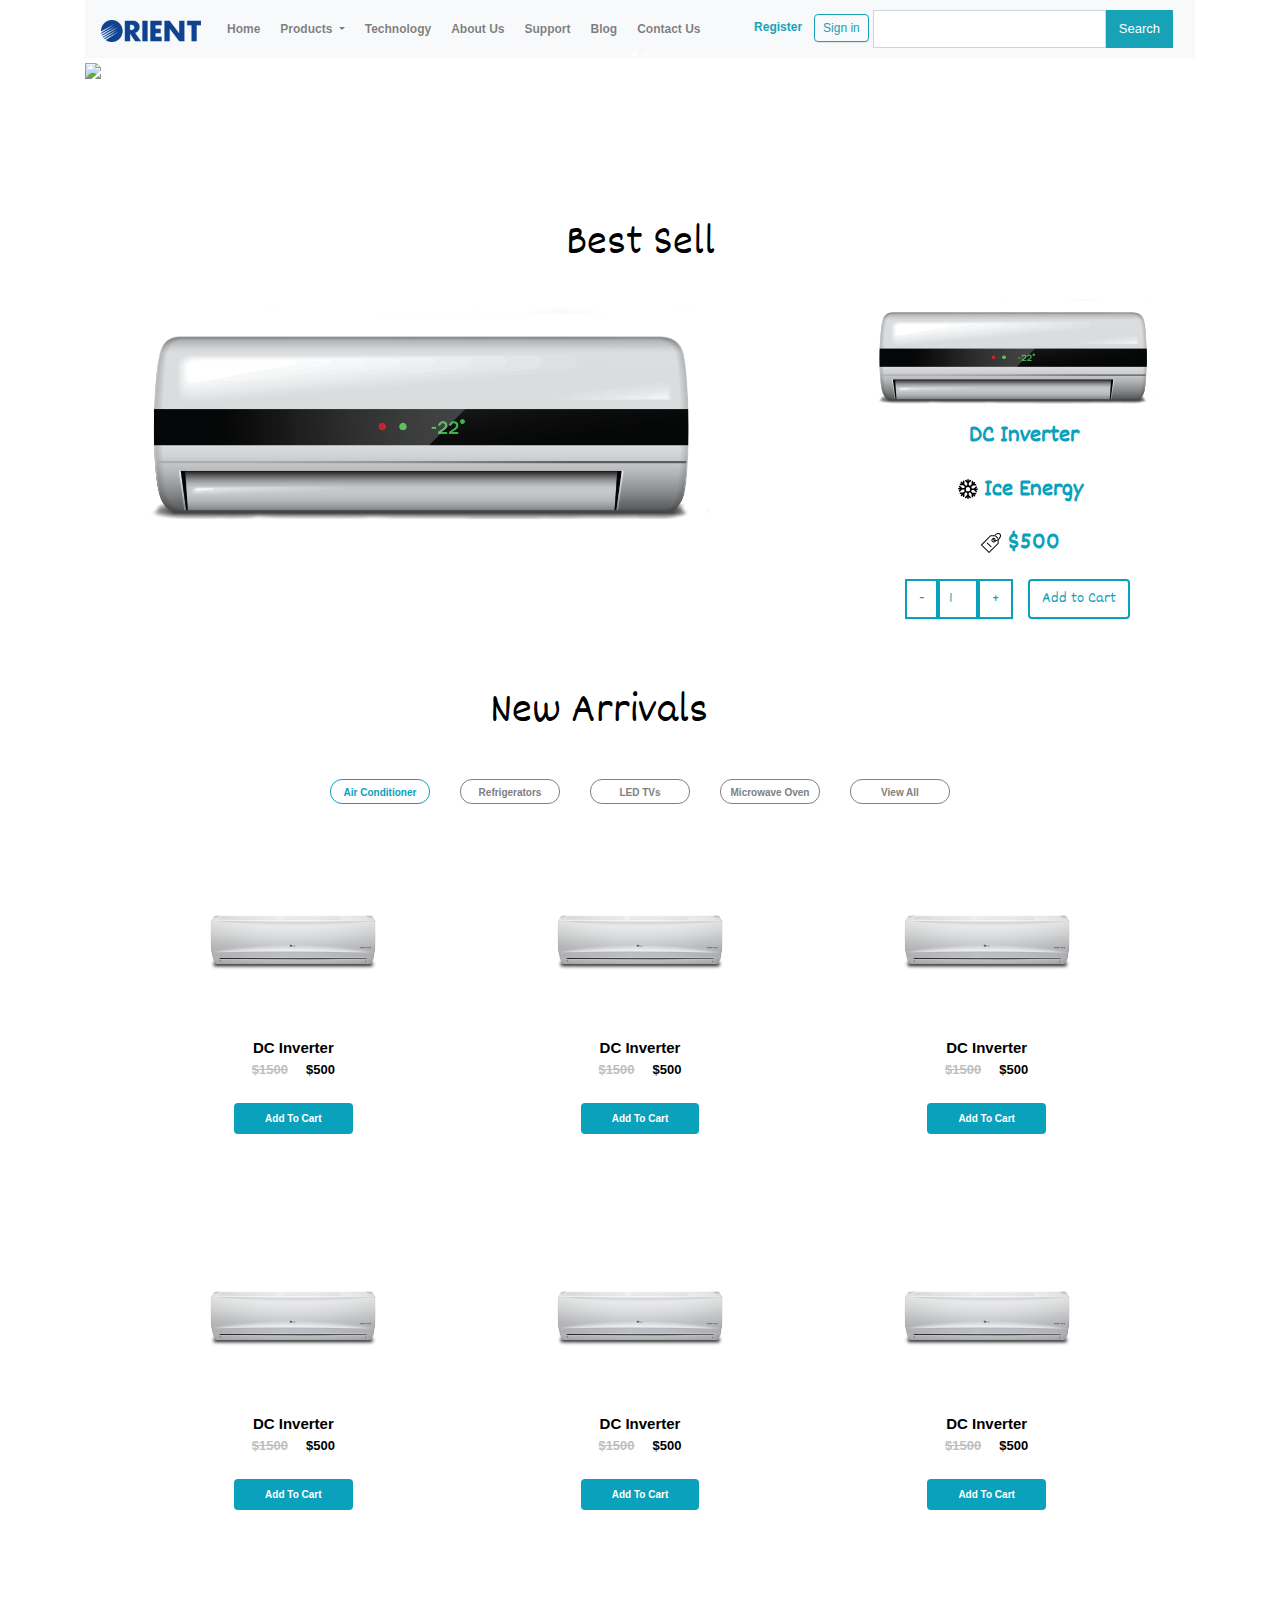
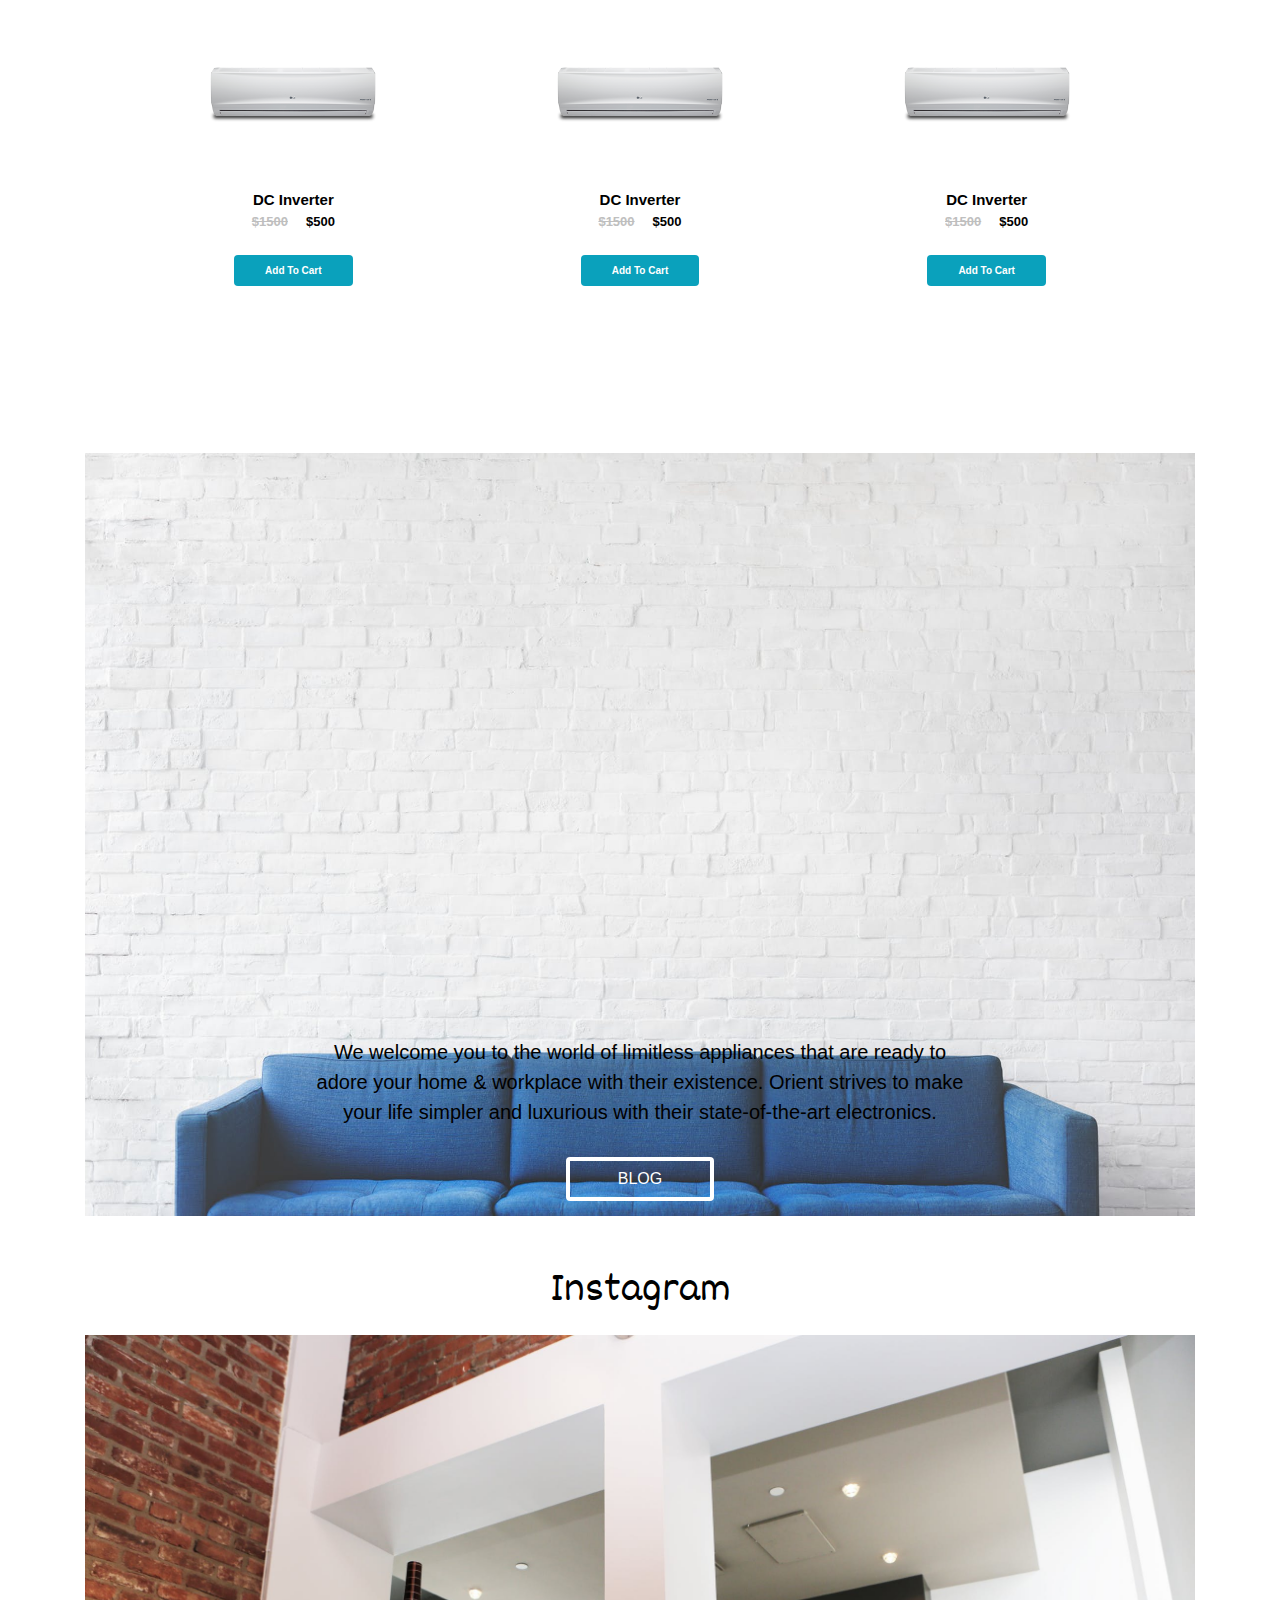
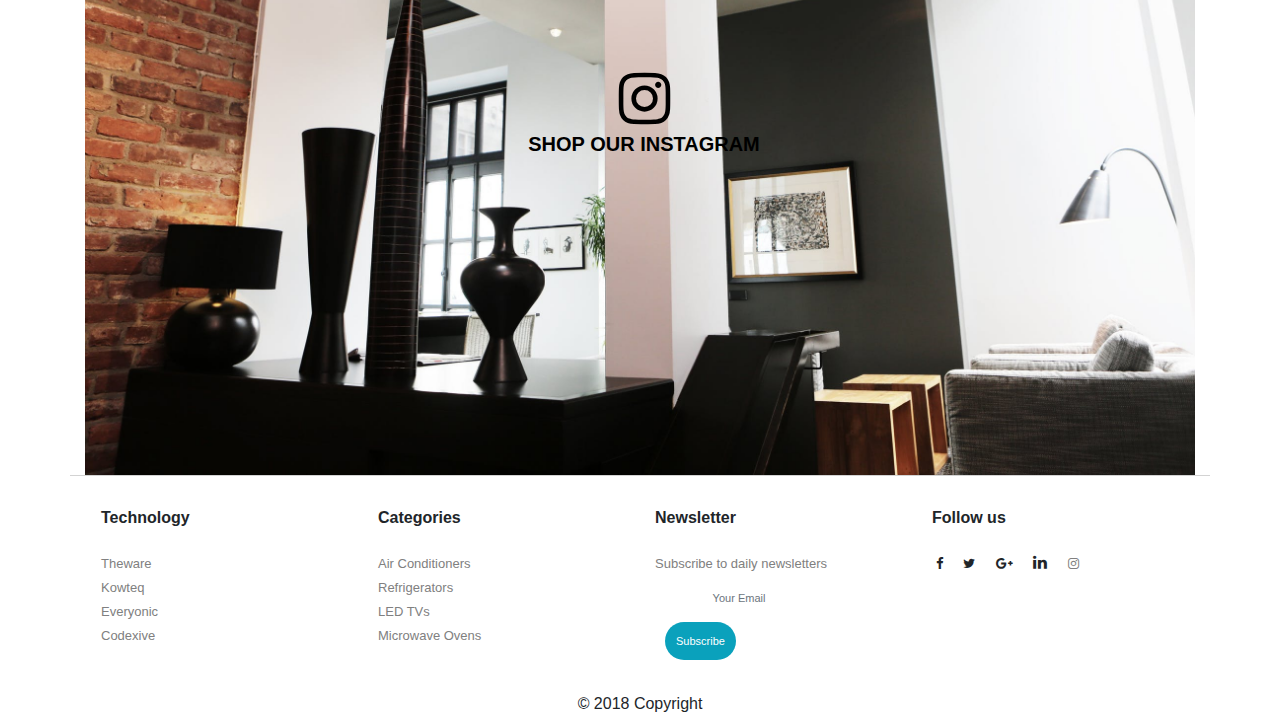
==== commit 2327023a: "fixes" ====
--- a/index.html
+++ b/index.html
@@ -30,13 +30,26 @@
         </div>
         <div class="navbar-header pull-right d-md-none">
           <a href="#">
-            <img src="img/cart.svg" style="width:40px;">
+            <img src="img/cart.svg" style="width:20px;">
           </a>
         </div>
         <div class="collapse navbar-collapse justify-content-center" id="collapsibleNavbar">
           <ul class="navbar-nav">
-            <li id="products" class="nav-item">
-              <a class="nav-link active" href="#">Products</a>
+            <li class="nav-item">
+              <a class="nav-link" href="index.html">Home</a>
+            </li>
+            <li class="nav-item">
+              <div class="dropdown">
+                <a class="nav-link dropdown-toggle" data-toggle="dropdown">
+                  Products
+                </a>
+                <div class="dropdown-menu">
+                  <a class="dropdown-item" href="products.html">Air Conditioners</a>
+                  <a class="dropdown-item" href="#">Refrigerators</a>
+                  <a class="dropdown-item" href="#">LED TVs</a>
+                  <a class="dropdown-item" href="#">Microwave Ovens</a>
+                </div>
+              </div>
             </li>
             <li class="nav-item">
               <a class="nav-link" href="#">Technology</a>
@@ -131,12 +144,11 @@
                   $500
                 </div>
                 <div>
-                  <button class="btn btn-primary">Add To Cart</button>
+                  <button class="btn btn-info">Add To Cart</button>
                 </div>
               </div>
               <div class="carousel-caption">
-                We welcome you to the world of limitless appliances that are ready to adore your home & workplace
-                with their existence. Orient strives to make your life simpler and luxurious with their state-of-the-art electronics.
+                We welcome you to the world of limitless appliances that are ready to adore your home.
               </div>
             </div>
             <div class="carousel-item">
@@ -150,12 +162,11 @@
                   $500
                 </div>
                 <div>
-                  <button class="btn btn-primary">Add To Cart</button>
+                  <button class="btn btn-info">Add To Cart</button>
                 </div>
               </div>
               <div class="carousel-caption">
-                We welcome you to the world of limitless appliances that are ready to adore your home & workplace
-                with their existence. Orient strives to make your life simpler and luxurious with their state-of-the-art electronics.
+                We welcome you to the world of limitless appliances that are ready to adore your home.
               </div>
             </div>
           </div>
@@ -188,7 +199,7 @@
                       <input class="no-border-radius inc_dec" type="number" id="quantity" name="quantity" value="1" style="width:40px;  height:40px; text-align:center;"></input>
                     </li>
                     <li><button id="plus" class="btn no-border-radius inc_dec">+</button></li>
-                    <li class="btn add-to-cart"  > Add to Cart</li>
+                    <li class="btn btn-outline-info add-to-cart"  > Add to Cart</li>
                   </ul>
                 </figcaption>
               </figure>
@@ -716,7 +727,7 @@
       </section>
       <section>
         <div class="blog mt-5">
-        <img src="img/blog.jpeg" style="max-width:100%;" >
+        <img class="responsive-img" src="img/blog.jpeg">
         <div class="blog-caption">
           We welcome you to the world of limitless appliances that are ready to adore your home & workplace
           with their existence. Orient strives to make your life simpler and luxurious with their state-of-the-art electronics.
@@ -728,13 +739,13 @@
       </section>
       <section>
         <div class="instagram mt-5">
-          <h4 class="new-heading mt-2">Instagram</h4>
-          <img class="insta-background mt-5" src="img/instagram.jpg">
-          <p class="btn-floating btn-instagram mx-1 insta-icon">
+          <h4 class="new-heading mt-3">Instagram</h4>
+          <img class="responsive-img" src="img/instagram.jpg" >
+          <div class="btn-floating btn-instagram mx-1 insta-caption justify-content-center" style="width:100%;">
             <i class="fa fa-instagram fa-3x"> </i>
             <br/>
-              SHOP OUR INSTAGRAM
-          </p>
+            SHOP OUR INSTAGRAM
+          </div>
         </div>
       </section>
     </div>
@@ -742,8 +753,9 @@
 
   <footer class="page-footer font-small">
     <div class="container footer-container">
-      <div class="text-center text-md-left py-5 px-2">
+      <div class="text-center text-md-left py-3 px-3">
         <div class="row">
+          <hr class="clearfix w-100 d-md-none">
           <div class="col-md-3 mx-auto">
             <h6 class="font-weight-bold mt-3 mb-4" >Technology</h6>
             <ul class="list-unstyled">
--- a/css/main.css
+++ b/css/main.css
@@ -210,32 +210,6 @@
 @media only screen and (min-width: 35em) {
     /* Style adjustments for viewports that meet the condition */
 }
-@media only screen and (max-width:768px) {
-    .footer-button {
-        font-size:8px;
-        border-radius:20px;
-    }
-    .text-block {
-        position: absolute;
-        bottom: 80px;
-        right: auto;
-        color: white;
-        padding-left: 10px;
-        padding-right: 10px;
-        font-family:Dekko;
-        font-weight: normal;
-        font-size:20px;
-        font-style: normal;
-        font-stretch: normal;
-        line-height: 1.41;
-        letter-spacing: normal;
-        text-align: left;
-    }
-    .carousel-caption {
-        font-size:10px;
-        margin-left:11%;
-    }
-}
 
 @media print,
        (-webkit-min-device-pixel-ratio: 1.25),
--- a/css/style.css
+++ b/css/style.css
@@ -21,6 +21,12 @@
     height:30px;
     width:60px;
 }
+
+/* dropdown */
+
+.dropdown-menu {
+    font-size: 12px;
+}
  /* display product */
 .new-items {
     flex-direction: column;
@@ -29,6 +35,11 @@
     text-align: center;
     min-height: 40vh;
     display:inline-block;
+}
+.items-btn:hover {
+    background: transparent;
+    border:1px solid #0aa1bc;
+    color: #0aa1bc;
 }
 .items-img {
     border:10px solid white;
@@ -61,12 +72,12 @@
     color:black;
     font-weight:bold;
     font-size:15px;
-    align-right:20px;
 }
 
 /* general */
-
-
+.responsive-img {
+    max-width:100%;
+}
 .inc_dec {
     box-shadow: 0 1px 1px 0 rgba(0, 0, 0, 0.08);
     border: solid 2px #0aa1bc;
--- a/css/home.css
+++ b/css/home.css
@@ -2,9 +2,9 @@
 
 .dc-inverter {
     position: absolute;
-    bottom: 100px;
+    bottom: 20px;
     color: white;
-    padding-left: 20px;
+    text-align:center;
     font-family: Dekko;
     font-size: 30px;
 }
@@ -82,7 +82,7 @@
     clear:both;
     padding:50px;
 }
-#pills a {
+#pills li {
     cursor:pointer;
 }
 
@@ -140,16 +140,17 @@
 }
 .instagram {
     clear:both;
-    padding:50px;
-    position: relative;
-    text-align: center;
-    color: black;
-}
-
-.insta-icon {
+    position:relative;
+    text-align:center;
+    color:black;
+    max-width:100%;
+}
+
+.insta-caption {
     position:absolute;
+    left:auto;
+    right:auto;
     top:50%;
-    left:43%;
     font-weight:bold;
     text-align:center;
     font-size:20px;
@@ -171,11 +172,6 @@
         font-size:12px;
         text-align:center;
     }
-    .insta-icon {
-        text-align:center;
-        font-size:15px;
-        left:30%;
-    }
     .blog-caption
     {
         font-size:14px;
@@ -184,22 +180,24 @@
     }
     .carousel-caption {
         font-size:12px;
-        text-align:right;
+        text-align:center;
     }
     .dc-inverter {
-        font-size:14px;
-        text-align: left;
-        justify-content: start;
+        font-size:12px;
+        justify-content:center;
+        text-align: center;
         color:black;
-        bottom:10px;
+        top:0px;
 
     }
     .carousel-heading {
         font-size:14px;
     }
     .dc-inverter .btn {
-        padding:4px;
-        font-size:14px;
-    }
-
+        padding:2px 4px;
+        font-size:12px;
+    }
+    .insta-caption {
+        font-size:12px;
+    }
 }